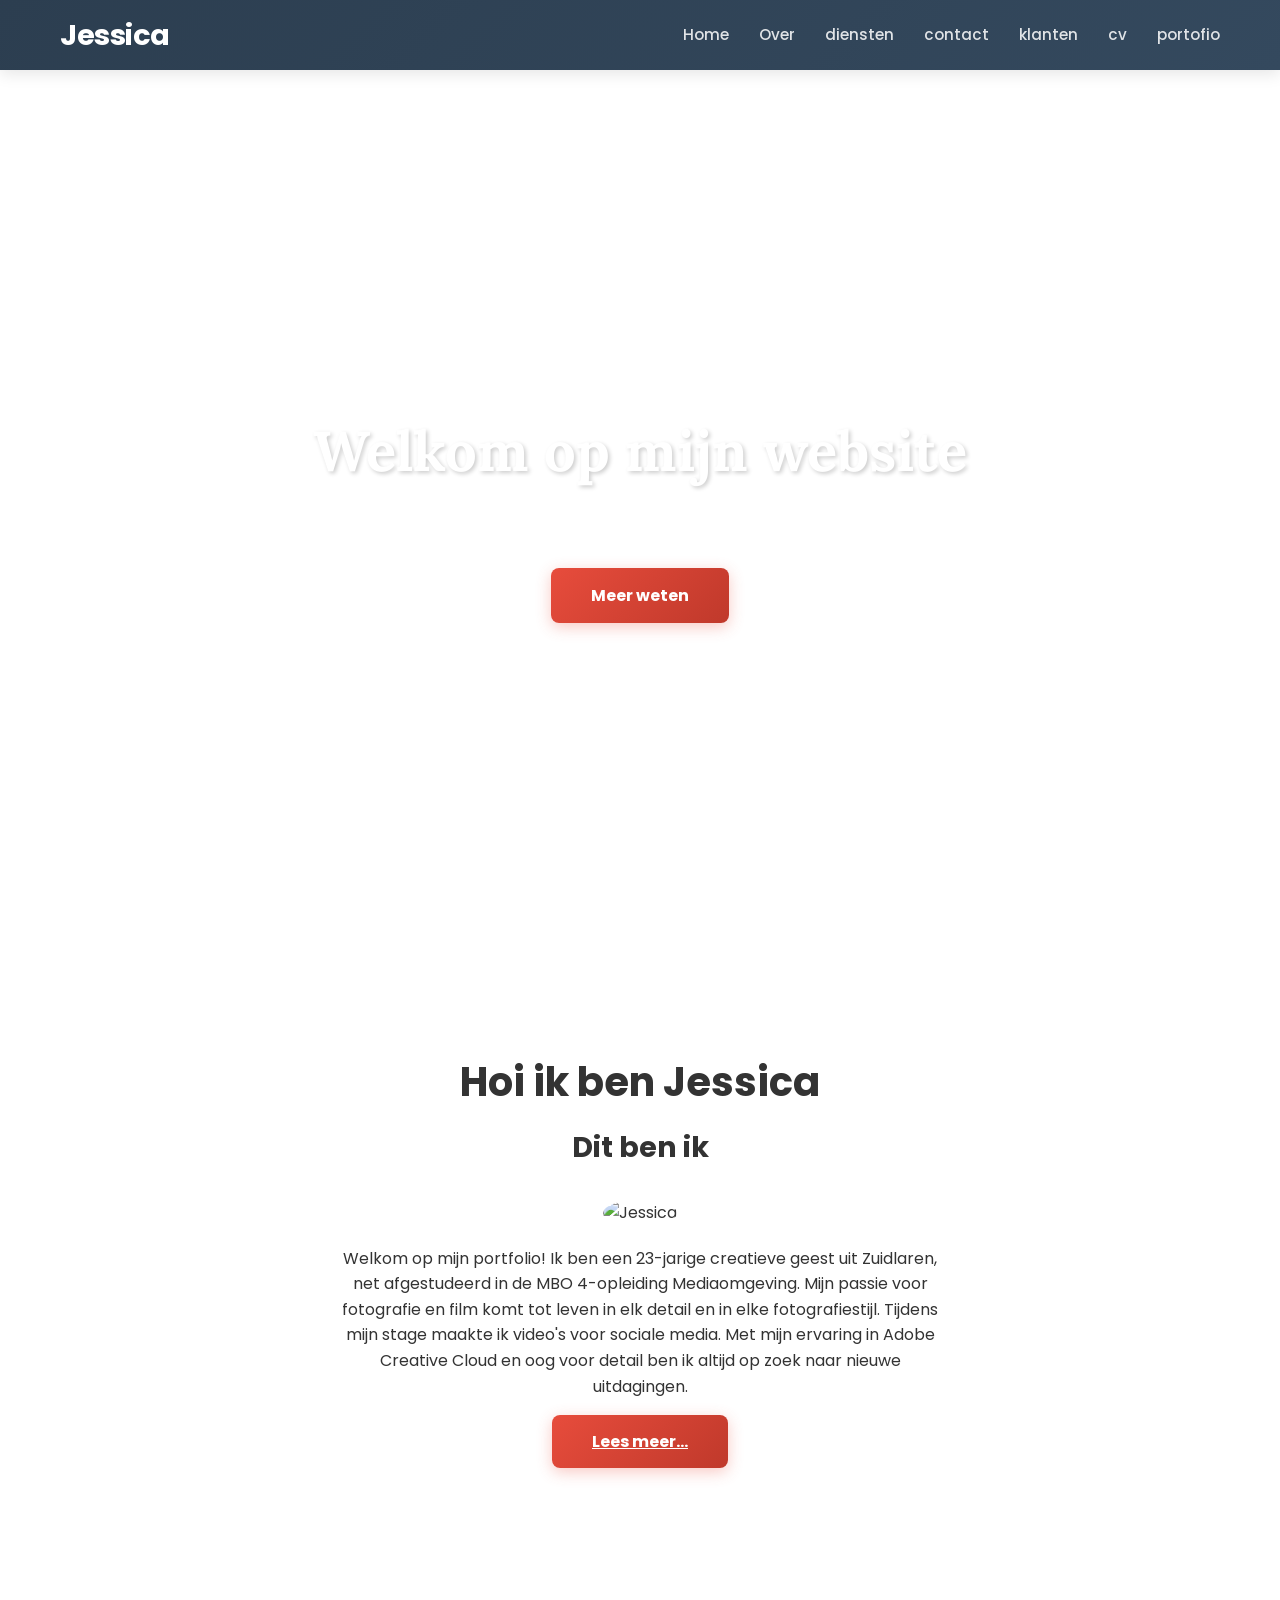
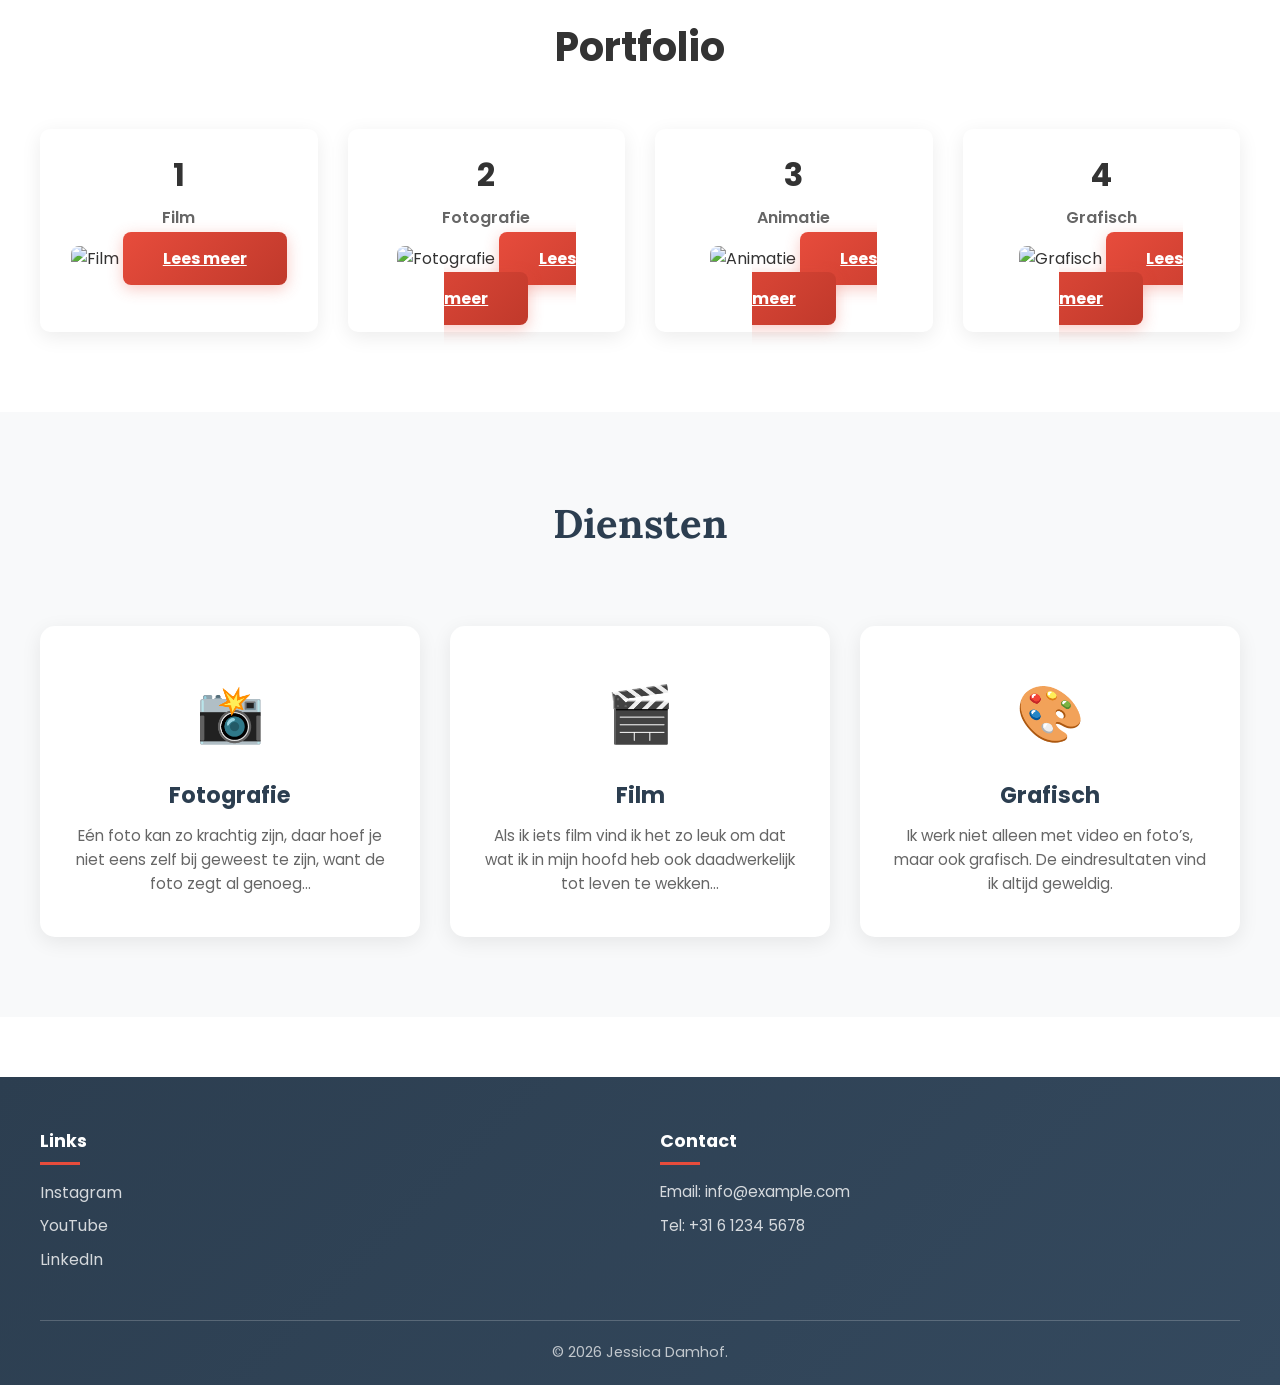
==== index.html @ 66bb23fe "Update index.html" ====
<!DOCTYPE html>
<html lang="nl">
<head>
    <meta charset="UTF-8">
    <meta name="viewport" content="width=device-width, initial-scale=1.0">
    <title>Jessica Damhof</title>
    <link rel="stylesheet" href="style.css">
    <link rel="stylesheet" href="header.css">
    <link rel="stylesheet" href="footer.css">
    <link href="https://fonts.googleapis.com/css2?family=Poppins:wght@300;400;600;700&family=Lora:wght@400;600&display=swap" rel="stylesheet">
</head>
<body>
    <!-- Header importeren -->
    <div id="header-container"></div>

    <!-- Main Content -->
    <main>
        <!-- Hero Section -->
        <section id="home" class="hero">
            <iframe 
                src="https://www.youtube.com/embed/yUm4Ytd7puA?autoplay=1&mute=1&controls=0&disablekb=1&modestbranding=1&loop=1&playlist=yUm4Ytd7puA"
                title="YouTube video player" 
                frameborder="0"
                allow="autoplay; encrypted-media"
                style="pointer-events: none;"
                allowfullscreen>
            </iframe>

            <div class="hero-content">
                <h2 class="hero-title">Welkom op mijn website</h2>
                <p class="hero-subtitle">Ontdek wat wij voor je kunnen doen</p>
                <button class="cta-button">Meer weten</button>
            </div>
        </section>

        <!-- About Section -->
        <section class="about bg-light">
            <div class="container">
        
                <h1>Hoi ik ben Jessica</h1>
                <h2>Dit ben ik</h2>
        
                <img src="https://static.wixstatic.com/media/80ca39_580c29cca2f34b17ade1d3fb6fcf2eda~mv2.jpg"
                     alt="Jessica"
                     class="profile-img">
        
                <p>
                    Welkom op mijn portfolio! Ik ben een 23-jarige creatieve geest uit Zuidlaren, 
                    net afgestudeerd in de MBO 4-opleiding Mediaomgeving. Mijn passie voor 
                    fotografie en film komt tot leven in elk detail en in elke fotografiestijl.
                    
                    Tijdens mijn stage maakte ik video's voor sociale media. Met mijn ervaring in 
                    Adobe Creative Cloud en oog voor detail ben ik altijd op zoek naar nieuwe 
                    uitdagingen.
                </p>
        
                <a href="#" class="cta-button">Lees meer...</a>
        
            </div>
        </section>

        <section class="portfolio">
            <div class="container">
                <h2>Portfolio</h2>
        
                <div class="portfolio-grid">
        
                    <div class="portfolio-item">
                        <h3>1</h3>
                        <p>Film</p>
                        <img src="https://static.wixstatic.com/media/80ca39_aed8492299bb4db7b753a2735c157e38~mv2.jpg" alt="Film">
                        <a href="#" class="cta-button">Lees meer</a>
                    </div>
        
                    <div class="portfolio-item">
                        <h3>2</h3>
                        <p>Fotografie</p>
                        <img src="https://static.wixstatic.com/media/80ca39_c540a073361844c8b359e02df8b54a3a~mv2.jpg" alt="Fotografie">
                        <a href="#" class="cta-button">Lees meer</a>
                    </div>
        
                    <div class="portfolio-item">
                        <h3>3</h3>
                        <p>Animatie</p>
                        <img src="https://static.wixstatic.com/media/80ca39_f398067c0fee4b129924ecb628428969~mv2.jpg" alt="Animatie">
                        <a href="#" class="cta-button">Lees meer</a>
                    </div>
        
                    <div class="portfolio-item">
                        <h3>4</h3>
                        <p>Grafisch</p>
                        <img src="https://static.wixstatic.com/media/80ca39_257dd1aa4c1a4b84a60a80599c07c4f7~mv2.jpg" alt="Grafisch">
                        <a href="#" class="cta-button">Lees meer</a>
                    </div>
        
                </div>
            </div>
        </section>


       <section id="services" class="section bg-light">
            <div class="container">
                <h2 class="section-title">Diensten</h2>
        
                <div class="services-grid">
        
                    <div class="service-card">
                        <div class="icon">📸</div>
                        <h3>Fotografie</h3>
                        <p>
                            Eén foto kan zo krachtig zijn, daar hoef je niet eens zelf bij geweest te zijn,
                            want de foto zegt al genoeg...
                        </p>
                    </div>
        
                    <div class="service-card">
                        <div class="icon">🎬</div>
                        <h3>Film</h3>
                        <p>
                            Als ik iets film vind ik het zo leuk om dat wat ik in mijn hoofd heb
                            ook daadwerkelijk tot leven te wekken...
                        </p>
                    </div>
        
                    <div class="service-card">
                        <div class="icon">🎨</div>
                        <h3>Grafisch</h3>
                        <p>
                            Ik werk niet alleen met video en foto’s, maar ook grafisch.
                            De eindresultaten vind ik altijd geweldig.
                        </p>
                    </div>
        
                </div>
            </div>
        </section>
    </main>

    <!-- Footer importeren -->
    <div id="footer-container"></div>

    <script>
        // Header importeren
        fetch('header.html')
            .then(response => response.text())
            .then(data => {
                document.getElementById('header-container').innerHTML = data;
            });

        // Footer importeren
        fetch('footer.html')
            .then(response => response.text())
            .then(data => {
                document.getElementById('footer-container').innerHTML = data;
            });

        // Smooth scrolling voor nav links
        function setupScrolling() {
            document.querySelectorAll('a[href^="#"]').forEach(anchor => {
                anchor.addEventListener('click', function (e) {
                    e.preventDefault();
                    const target = document.querySelector(this.getAttribute('href'));
                    if (target) {
                        target.scrollIntoView({ behavior: 'smooth' });
                    }
                });
            });
        }

        // Active nav link highlighting
        function setupNavHighlight() {
            window.addEventListener('scroll', () => {
                const sections = document.querySelectorAll('section');
                let current = '';
                sections.forEach(section => {
                    const sectionTop = section.offsetTop;
                    if (pageYOffset >= sectionTop - 60) {
                        current = section.getAttribute('id');
                    }
                });

                document.querySelectorAll('.nav-link').forEach(link => {
                    link.classList.remove('active');
                    if (link.getAttribute('href').slice(1) === current) {
                        link.classList.add('active');
                    }
                });
            });
        }

        // Form submission
        function setupFormSubmission() {
            const form = document.querySelector('.contact-form');
            if (form) {
                form.addEventListener('submit', function(e) {
                    e.preventDefault();
                    alert('Bedankt voor je bericht! Wij nemen snel contact met je op.');
                    this.reset();
                });
            }
        }

        // Setup alles nadat header en footer geladen zijn
        setTimeout(() => {
            setupScrolling();
            setupNavHighlight();
            setupFormSubmission();
        }, 100);
    </script>
</body>
</html>
---- style.css ----
/* ============================================
   GLOBAL STYLES
   ============================================ */

:root {
    --primary-color: #2c3e50;
    --accent-color: #e74c3c;
    --secondary-color: #3498db;
    --text-color: #333;
    --text-light: #666;
    --light-bg: #f8f9fa;
    --white: #ffffff;
    --border-color: #e0e0e0;
    --shadow: 0 5px 20px rgba(0, 0, 0, 0.08);
    --shadow-hover: 0 10px 30px rgba(0, 0, 0, 0.15);
    --transition: all 0.3s ease;
    --spacing: 1.5rem;
}

* {
    margin: 0;
    padding: 0;
    box-sizing: border-box;
}


html {
    scroll-behavior: smooth;
}

body {
    font-family: 'Poppins', sans-serif;
    color: var(--text-color);
    background-color: var(--white);
    line-height: 1.6;
    overflow-x: hidden;
}

/* ============================================
   MAIN CONTENT
   ============================================ */

main {
    min-height: 100vh;
}


/* ifame */

.hero iframe {
    position: absolute;
    top: 50%;
    left: 50%;
    width: 142.2vh;
    height: 80vh;
    transform: translate(-50%, -50%);
    z-index: 0;
}



/* ============================================
   HERO SECTION
   ============================================ */

.hero {
    position: relative;
    height: 100vh;
    overflow: hidden;
    display: flex;
    align-items: center;
    justify-content: center;
    text-align: center;
    color: white;
}


.hero::after {
    content: '';
    position: absolute;
    bottom: -30%;
    left: -5%;
    width: 400px;
    height: 400px;
    background: rgba(255, 255, 255, 0.08);
    border-radius: 50%;
    animation: float 8s ease-in-out infinite;
}

@keyframes float {
    0%, 100% {
        transform: translateY(0px);
    }
    50% {
        transform: translateY(-20px);
    }
}

.hero-content {
    position: relative;
    z-index: 2;
}


@keyframes slideUp {
    from {
        opacity: 0;
        transform: translateY(30px);
    }
    to {
        opacity: 1;
        transform: translateY(0);
    }
}

.hero-title {
    font-size: 3.5em;
    font-weight: 700;
    margin-bottom: 20px;
    font-family: 'Lora', serif;
    line-height: 1.2;
    text-shadow: 2px 2px 4px rgba(0, 0, 0, 0.2);
}

.hero-subtitle {
    font-size: 1.3em;
    margin-bottom: 30px;
    opacity: 0.95;
    font-weight: 300;
}

/* ============================================
   SECTIONS
   ============================================ */

.section {
    padding: 80px 20px;
    animation: fadeInSection 0.8s ease;
}

@keyframes fadeInSection {
    from {
        opacity: 0;
    }
    to {
        opacity: 1;
    }
}

.section.bg-light {
    background-color: var(--light-bg);
}

.container {
    max-width: 1200px;
    margin: 0 auto;
}

.section-title {
    font-size: 2.5em;
    font-weight: 700;
    margin-bottom: 40px;
    text-align: center;
    color: var(--primary-color);
    font-family: 'Lora', serif;
    position: relative;
    padding-bottom: 20px;
}

.section-text {
    font-size: 1.1em;
    color: var(--text-light);
    line-height: 1.8;
    max-width: 600px;
    margin: 0 auto;
    text-align: center;
}

/* about */
.about {
    padding: 80px 20px;
    text-align: center;
}

.about h1 {
    font-size: 2.5rem;
    margin-bottom: 10px;
}

.about h2 {
    font-size: 1.8rem;
    margin-bottom: 30px;
}

.profile-img {
    width: 200px;
    height: 200px;
    object-fit: cover;
    border-radius: 50%;
    margin-bottom: 20px;
}

.about p {
    max-width: 600px;
    margin: 0 auto 30px;
    line-height: 1.6;
}


/*portofoloi*/
.portfolio {
    padding: 80px 20px;
    text-align: center;
}

.portfolio h2 {
    font-size: 2.5rem;
    margin-bottom: 50px;
}

.portfolio-grid {
    display: grid;
    grid-template-columns: repeat(auto-fit, minmax(250px, 1fr));
    gap: 30px;
}

.portfolio-item {
    background: white;
    padding: 20px;
    border-radius: 10px;
    box-shadow: var(--shadow);
    transition: var(--transition);
}

.portfolio-item:hover {
    transform: translateY(-10px);
    box-shadow: var(--shadow-hover);
}

.portfolio-item img {
    width: 100%;
    height: 200px;
    object-fit: cover;
    border-radius: 8px;
    margin: 15px 0;
}

.portfolio-item h3 {
    font-size: 2rem;
    margin-bottom: 5px;
}

.portfolio-item p {
    font-weight: 600;
    color: var(--text-light);
}



/* ============================================
   SERVICES GRID
   ============================================ */

.services-grid {
    display: grid;
    grid-template-columns: repeat(auto-fit, minmax(300px, 1fr));
    gap: 30px;
    margin-top: 50px;
}

.service-card {
    background: white;
    padding: 40px 30px;
    border-radius: 10px;
    box-shadow: var(--shadow);
    transition: var(--transition);
    text-align: center;
    border-top: 4px solid transparent;
    cursor: pointer;
    position: relative;
    overflow: hidden;
}

.service-card:hover {
    box-shadow: var(--shadow-hover);
    transform: translateY(-10px);
    border-top-color: var(--accent-color);
}

.service-card:hover::before {
    left: 100%;
}

.service-card h3 {
    font-size: 1.4em;
    font-weight: 700;
    color: var(--primary-color);
    margin-bottom: 15px;
}

.service-card p {
    color: var(--text-light);
    line-height: 1.6;
    font-size: 0.95em;
}

/* ============================================
   CONTACT FORM
   ============================================ */

.contact-form {
    display: flex;
    flex-direction: column;
    gap: 20px;
    max-width: 500px;
    margin: 40px auto 0;
}

.contact-form input,
.contact-form textarea {
    padding: 15px 20px;
    border: 2px solid var(--border-color);
    border-radius: 8px;
    font-family: 'Poppins', sans-serif;
    font-size: 1em;
    transition: var(--transition);
    background-color: var(--white);
}

.contact-form input:focus,
.contact-form textarea:focus {
    outline: none;
    border-color: var(--secondary-color);
    box-shadow: 0 0 0 3px rgba(52, 152, 219, 0.1);
    transform: scale(1.02);
}

.contact-form textarea {
    resize: vertical;
    min-height: 150px;
}

/* ============================================
   CTA BUTTON
   ============================================ */

.cta-button {
    padding: 15px 40px;
    background: linear-gradient(135deg, var(--accent-color), #c0392b);
    color: white;
    border: none;
    border-radius: 8px;
    font-size: 1em;
    font-weight: 700;
    font-family: 'Poppins', sans-serif;
    cursor: pointer;
    transition: var(--transition);
    box-shadow: 0 4px 15px rgba(231, 76, 60, 0.3);
    position: relative;
    overflow: hidden;
}


.cta-button:hover {
    transform: translateY(-3px);
    box-shadow: 0 8px 25px rgba(231, 76, 60, 0.4);
}

.cta-button:hover::before {
    left: 100%;
}

.cta-button:active {
    transform: translateY(-1px);
}

/* ============================================
   RESPONSIVE DESIGN
   ============================================ */

@media (max-width: 768px) {
    .hero-title {
        font-size: 2.5em;
    }

    .hero-subtitle {
        font-size: 1.1em;
    }

    .section {
        padding: 60px 20px;
    }

    .section-title {
        font-size: 2em;
    }

    .services-grid {
        grid-template-columns: 1fr;
        gap: 20px;
    }

    .service-card {
        padding: 30px 20px;
    }
}

@media (max-width: 480px) {
    .hero {
        min-height: 350px;
        padding: 40px 20px;
    }

    .hero-title {
        font-size: 2em;
    }

    .hero-subtitle {
        font-size: 1em;
    }

    .section {
        padding: 40px 15px;
    }

    .section-title {
        font-size: 1.6em;
        margin-bottom: 25px;
    }

    .service-card {
        padding: 20px 15px;
    }

    .service-card h3 {
        font-size: 1.1em;
    }

    .cta-button {
        padding: 12px 30px;
        font-size: 0.95em;
    }

    .contact-form input,
    .contact-form textarea {
        padding: 12px 15px;
    }
}

/* ============================================
   SCROLLBAR STYLING
   ============================================ */

::-webkit-scrollbar {
    width: 10px;
}

::-webkit-scrollbar-track {
    background: var(--light-bg);
}

::-webkit-scrollbar-thumb {
    background: var(--accent-color);
    border-radius: 5px;
}

::-webkit-scrollbar-thumb:hover {
    background: var(--primary-color);
}





/* icons */
.service-card {
    background: white;
    padding: 40px 30px;
    border-radius: 15px;
    text-align: center;
    box-shadow: var(--shadow);
    transition: all 0.4s ease;
    position: relative;
    overflow: hidden;
}

/* gradient border effect */
.service-card::before {
    content: "";
    position: absolute;
    inset: 0;
    border-radius: 15px;
    padding: 2px;
    background: linear-gradient(135deg, #e74c3c, #3498db);
    -webkit-mask: 
        linear-gradient(#fff 0 0) content-box, 
        linear-gradient(#fff 0 0);
    -webkit-mask-composite: xor;
            mask-composite: exclude;
    opacity: 0;
    transition: 0.4s;
}

/* hover effect */
.service-card:hover {
    transform: translateY(-12px) scale(1.02);
    box-shadow: var(--shadow-hover);
}

.service-card:hover::before {
    opacity: 1;
}

/* icon */
.icon {
    font-size: 55px;
    margin-bottom: 20px;
    transition: 0.4s;
}

/* icon animatie */
.service-card:hover .icon {
    transform: scale(1.2) rotate(5deg);
}

/* titel */
.service-card h3 {
    margin-bottom: 10px;
    font-size: 1.4rem;
}

/* tekst */
.service-card p {
    color: var(--text-light);
    font-size: 0.95rem;
}

/* extra glow effect */
.service-card:hover {
    background: linear-gradient(white, white) padding-box,
                linear-gradient(135deg, #e74c3c, #3498db) border-box;
}
---- header.css ----
/* ============================================
   HEADER STYLES
   ============================================ */

:root {
    --primary-color: #2c3e50;
    --accent-color: #e74c3c;
    --text-color: #333;
    --light-bg: #f8f9fa;
    --border-color: #e0e0e0;
    --transition: all 0.3s ease;
}

.header {
    background: linear-gradient(135deg, #2c3e50 0%, #34495e 100%);
    box-shadow: 0 4px 15px rgba(0, 0, 0, 0.1);
    position: sticky;
    top: 0;
    z-index: 1000;
    animation: slideDown 0.5s ease;
}

@keyframes slideDown {
    from {
        transform: translateY(-100%);
        opacity: 0;
    }
    to {
        transform: translateY(0);
        opacity: 1;
    }
}

.header-container {
    max-width: 1200px;
    margin: 0 auto;
    padding: 0 20px;
    display: flex;
    justify-content: space-between;
    align-items: center;
    height: 70px;
}

.logo h1 {
    margin: 0;
    color: white;
    font-size: 1.8em;
    font-weight: 700;
    letter-spacing: -0.5px;
    font-family: 'Poppins', sans-serif;
    cursor: pointer;
    transition: var(--transition);
}

.logo h1:hover {
    color: #e74c3c;
    transform: scale(1.05);
}

/* Navigation */
.nav ul {
    list-style: none;
    display: flex;
    gap: 30px;
    margin: 0;
    padding: 0;
}

.nav-link {
    color: rgba(255, 255, 255, 0.85);
    text-decoration: none;
    font-size: 0.95em;
    font-family: 'Poppins', sans-serif;
    font-weight: 500;
    position: relative;
    transition: var(--transition);
    padding: 5px 0;
}

.nav-link:hover,
.nav-link.active {
    color: #e74c3c;
}

.nav-link::after {
    content: '';
    position: absolute;
    bottom: -5px;
    left: 0;
    width: 0;
    height: 3px;
    background-color: #e74c3c;
    transition: width 0.3s ease;
}

.nav-link:hover::after,
.nav-link.active::after {
    width: 100%;
}

/* Mobile Responsiveness */
@media (max-width: 768px) {
    .header-container {
        flex-direction: column;
        height: auto;
        padding: 15px 20px;
    }

    .logo h1 {
        font-size: 1.4em;
        margin-bottom: 15px;
    }

    .nav ul {
        flex-wrap: wrap;
        gap: 15px;
        justify-content: center;
    }

    .nav-link {
        font-size: 0.9em;
    }
}

@media (max-width: 480px) {
    .header-container {
        padding: 12px 15px;
    }

    .logo h1 {
        font-size: 1.2em;
        margin-bottom: 10px;
    }

    .nav ul {
        gap: 10px;
    }

    .nav-link {
        font-size: 0.85em;
    }
}
---- footer.css ----
/* ============================================
   FOOTER STYLES
   ============================================ */

.footer {
    background: linear-gradient(135deg, #2c3e50 0%, #34495e 100%);
    color: rgba(255, 255, 255, 0.9);
    margin-top: 60px;
    padding: 50px 20px 20px;
}

.footer-container {
    max-width: 1200px;
    margin: 0 auto;
}

.footer-content {
    display: grid;
    grid-template-columns: repeat(auto-fit, minmax(250px, 1fr));
    gap: 40px;
    margin-bottom: 40px;
    animation: fadeIn 0.8s ease 0.3s both;
}

@keyframes fadeIn {
    from {
        opacity: 0;
        transform: translateY(20px);
    }
    to {
        opacity: 1;
        transform: translateY(0);
    }
}

.footer-section {
    animation: fadeIn 0.8s ease both;
}

.footer-section:nth-child(2) {
    animation-delay: 0.4s;
}

.footer-section:nth-child(3) {
    animation-delay: 0.5s;
}

.footer-section h4 {
    margin: 0 0 15px 0;
    font-size: 1.1em;
    font-weight: 700;
    font-family: 'Poppins', sans-serif;
    color: white;
    position: relative;
    padding-bottom: 10px;
}

.footer-section h4::after {
    content: '';
    position: absolute;
    bottom: 0;
    left: 0;
    width: 40px;
    height: 3px;
    background-color: #e74c3c;
}

.footer-section p {
    margin: 10px 0;
    line-height: 1.6;
    font-size: 0.95em;
    color: rgba(255, 255, 255, 0.8);
    transition: var(--transition);
}

.footer-section p:hover {
    color: #e74c3c;
}

.footer-section ul {
    list-style: none;
    padding: 0;
    margin: 0;
}

.footer-section ul li {
    margin: 8px 0;
    transition: var(--transition);
}

.footer-section a {
    color: rgba(255, 255, 255, 0.8);
    text-decoration: none;
    transition: var(--transition);
    display: inline-block;
    position: relative;
}

.footer-section a:hover {
    color: #e74c3c;
    padding-left: 5px;
}

.footer-section a::before {
    content: '→ ';
    position: absolute;
    left: -20px;
    opacity: 0;
    transition: var(--transition);
}

.footer-section a:hover::before {
    opacity: 1;
    left: -15px;
}

/* Footer Bottom */
.footer-bottom {
    border-top: 1px solid rgba(255, 255, 255, 0.2);
    padding-top: 20px;
    text-align: center;
    color: rgba(255, 255, 255, 0.7);
    font-size: 0.9em;
    transition: var(--transition);
}

.footer-bottom:hover {
    color: rgba(255, 255, 255, 0.9);
}

/* Mobile Responsiveness */
@media (max-width: 768px) {
    .footer {
        padding: 40px 20px 15px;
        margin-top: 40px;
    }

    .footer-content {
        gap: 30px;
        margin-bottom: 30px;
    }

    .footer-section h4 {
        font-size: 1em;
    }

    .footer-section p,
    .footer-section a {
        font-size: 0.9em;
    }
}

@media (max-width: 480px) {
    .footer {
        padding: 30px 15px 10px;
        margin-top: 30px;
    }

    .footer-content {
        gap: 20px;
        grid-template-columns: 1fr;
        margin-bottom: 20px;
    }

    .footer-section h4 {
        font-size: 0.95em;
    }

    .footer-section p,
    .footer-section a {
        font-size: 0.85em;
    }

    .footer-bottom {
        font-size: 0.85em;
        padding-top: 15px;
    }
}
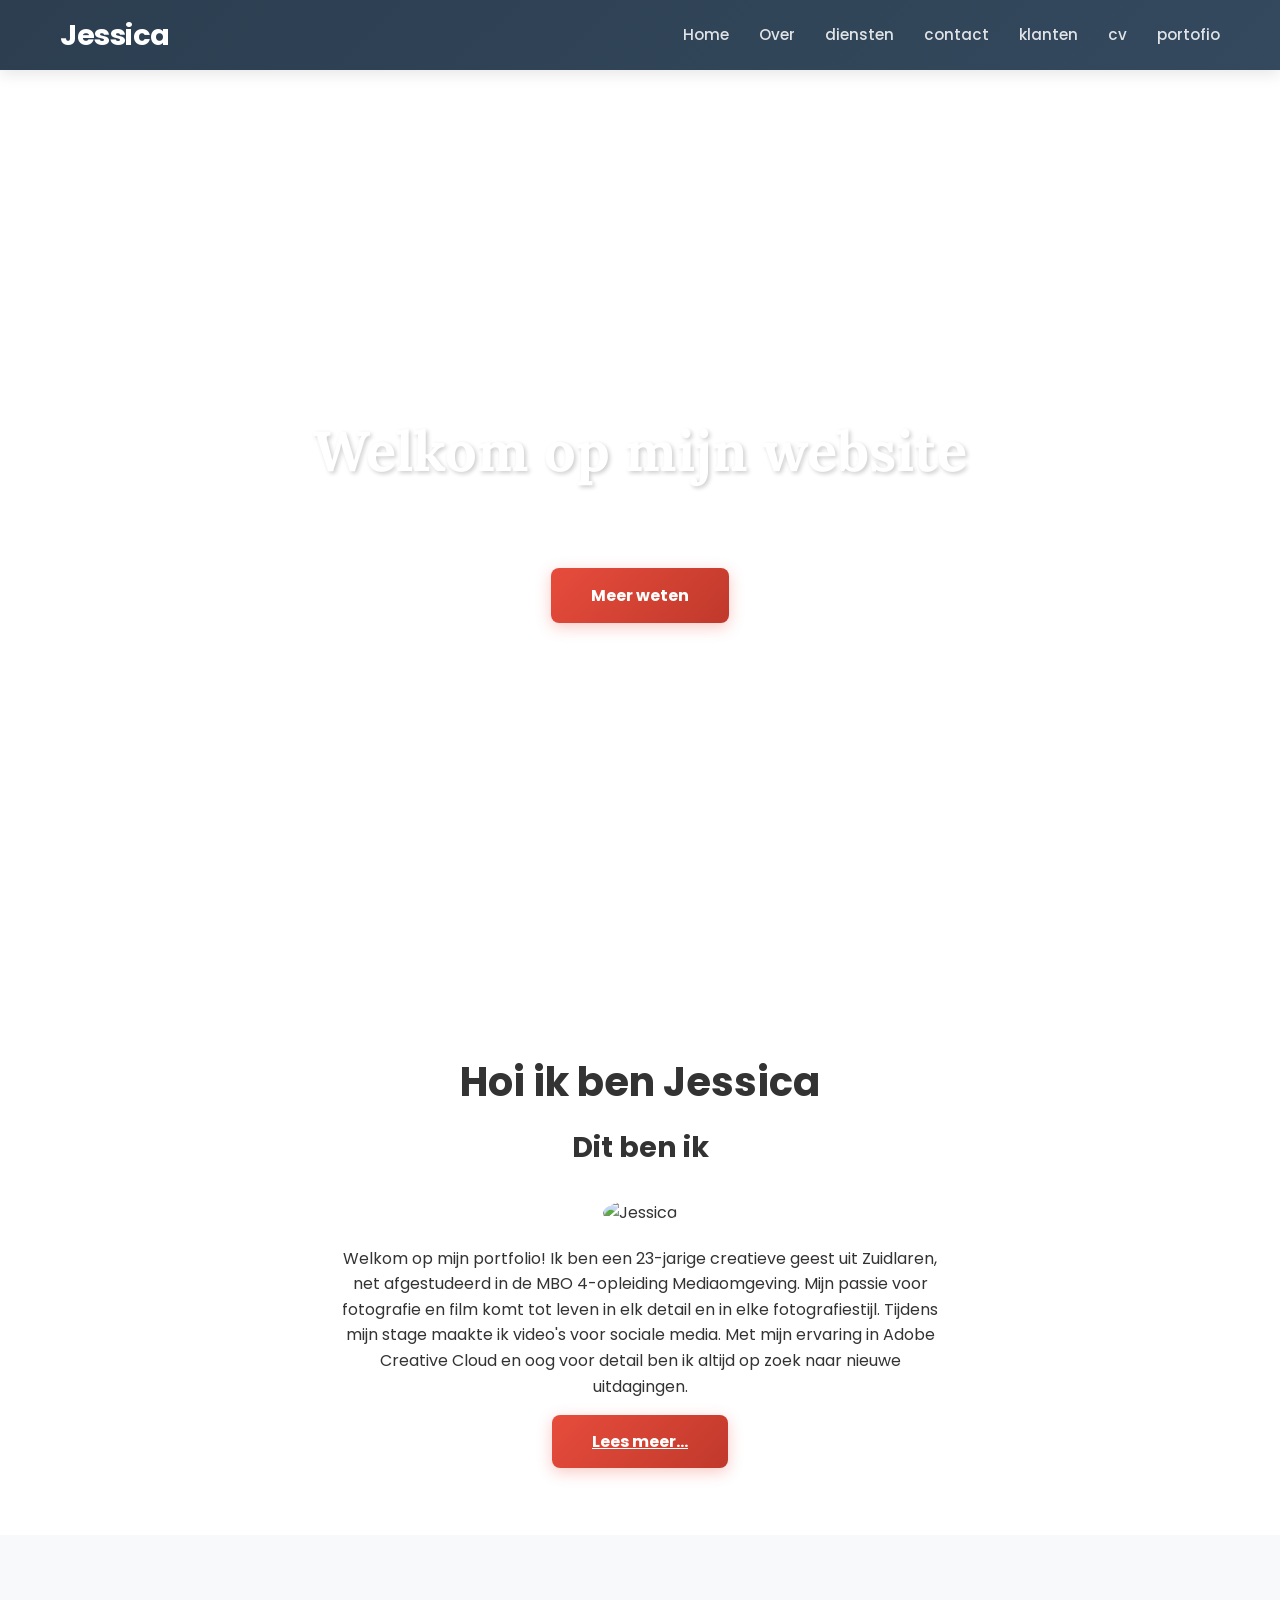
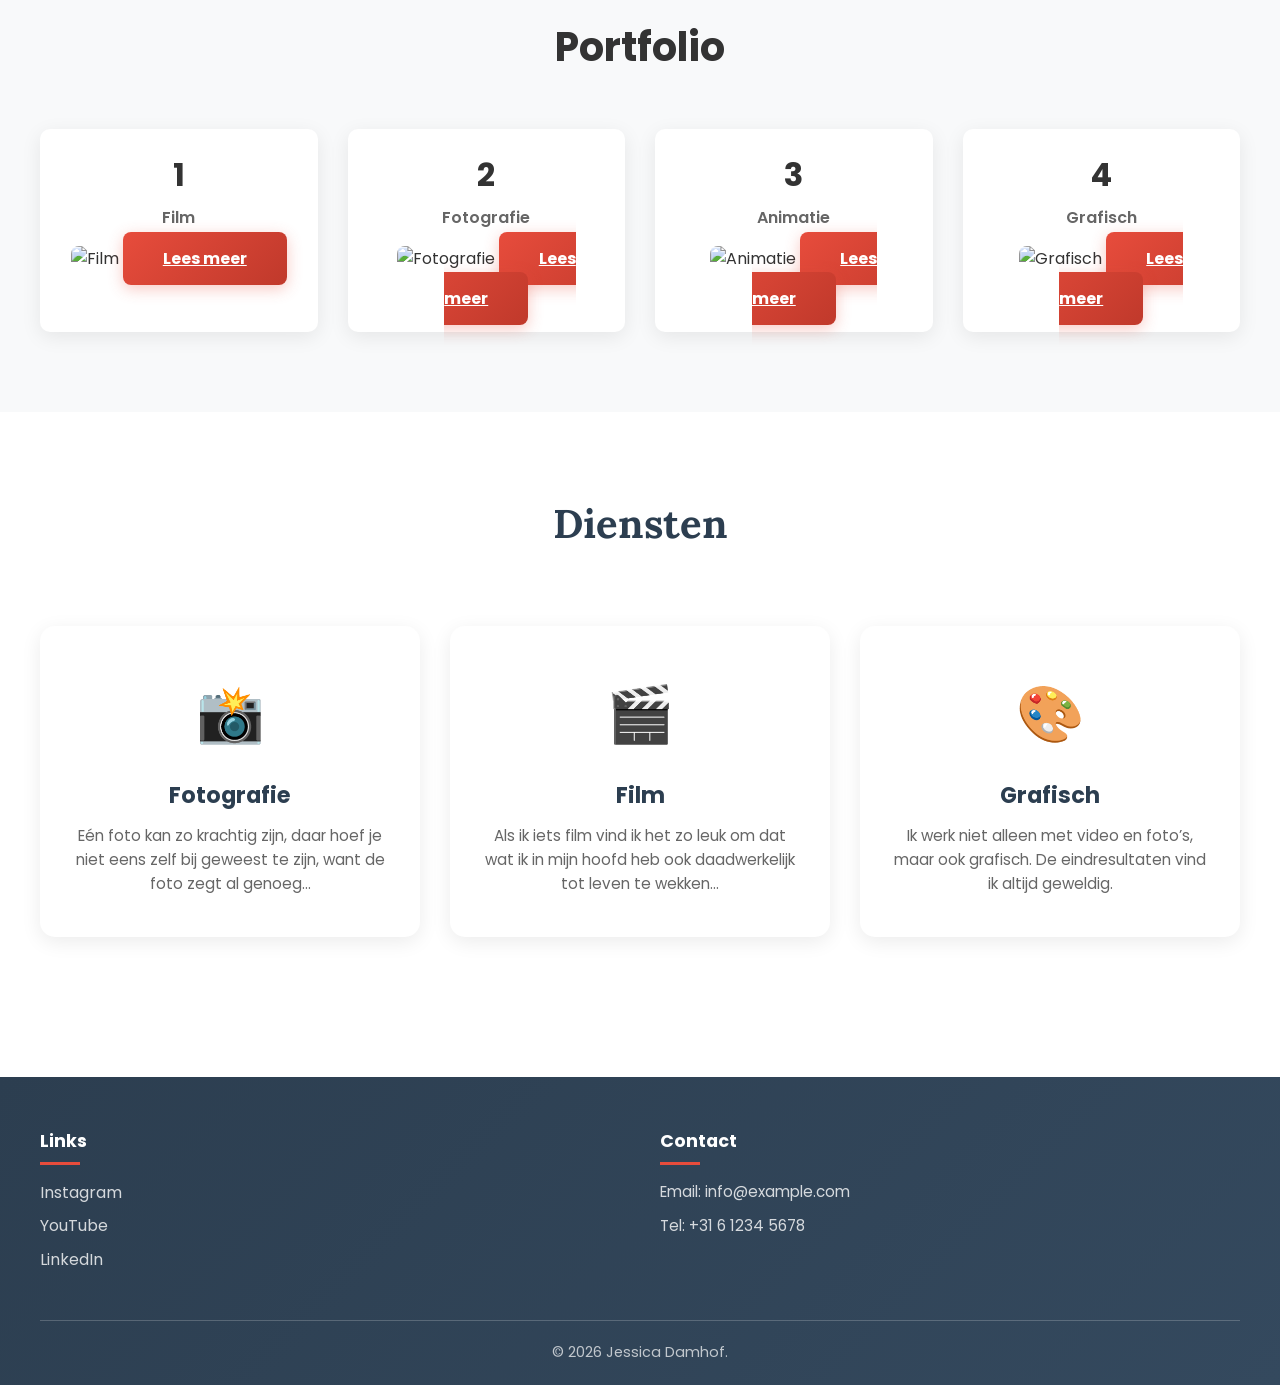
==== commit 5351c259: "Update index.html" ====
--- a/index.html
+++ b/index.html
@@ -26,7 +26,7 @@
                 allowfullscreen>
             </iframe>
 
-            <div class="hero-content">
+            <div class="hero-content section">
                 <h2 class="hero-title">Welkom op mijn website</h2>
                 <p class="hero-subtitle">Ontdek wat wij voor je kunnen doen</p>
                 <button class="cta-button">Meer weten</button>
@@ -59,7 +59,7 @@
             </div>
         </section>
 
-        <section class="portfolio">
+        <section class="portfolio section bg-light">
             <div class="container">
                 <h2>Portfolio</h2>
         
@@ -98,7 +98,7 @@
         </section>
 
 
-       <section id="services" class="section bg-light">
+       <section id="services" class="section">
             <div class="container">
                 <h2 class="section-title">Diensten</h2>
         
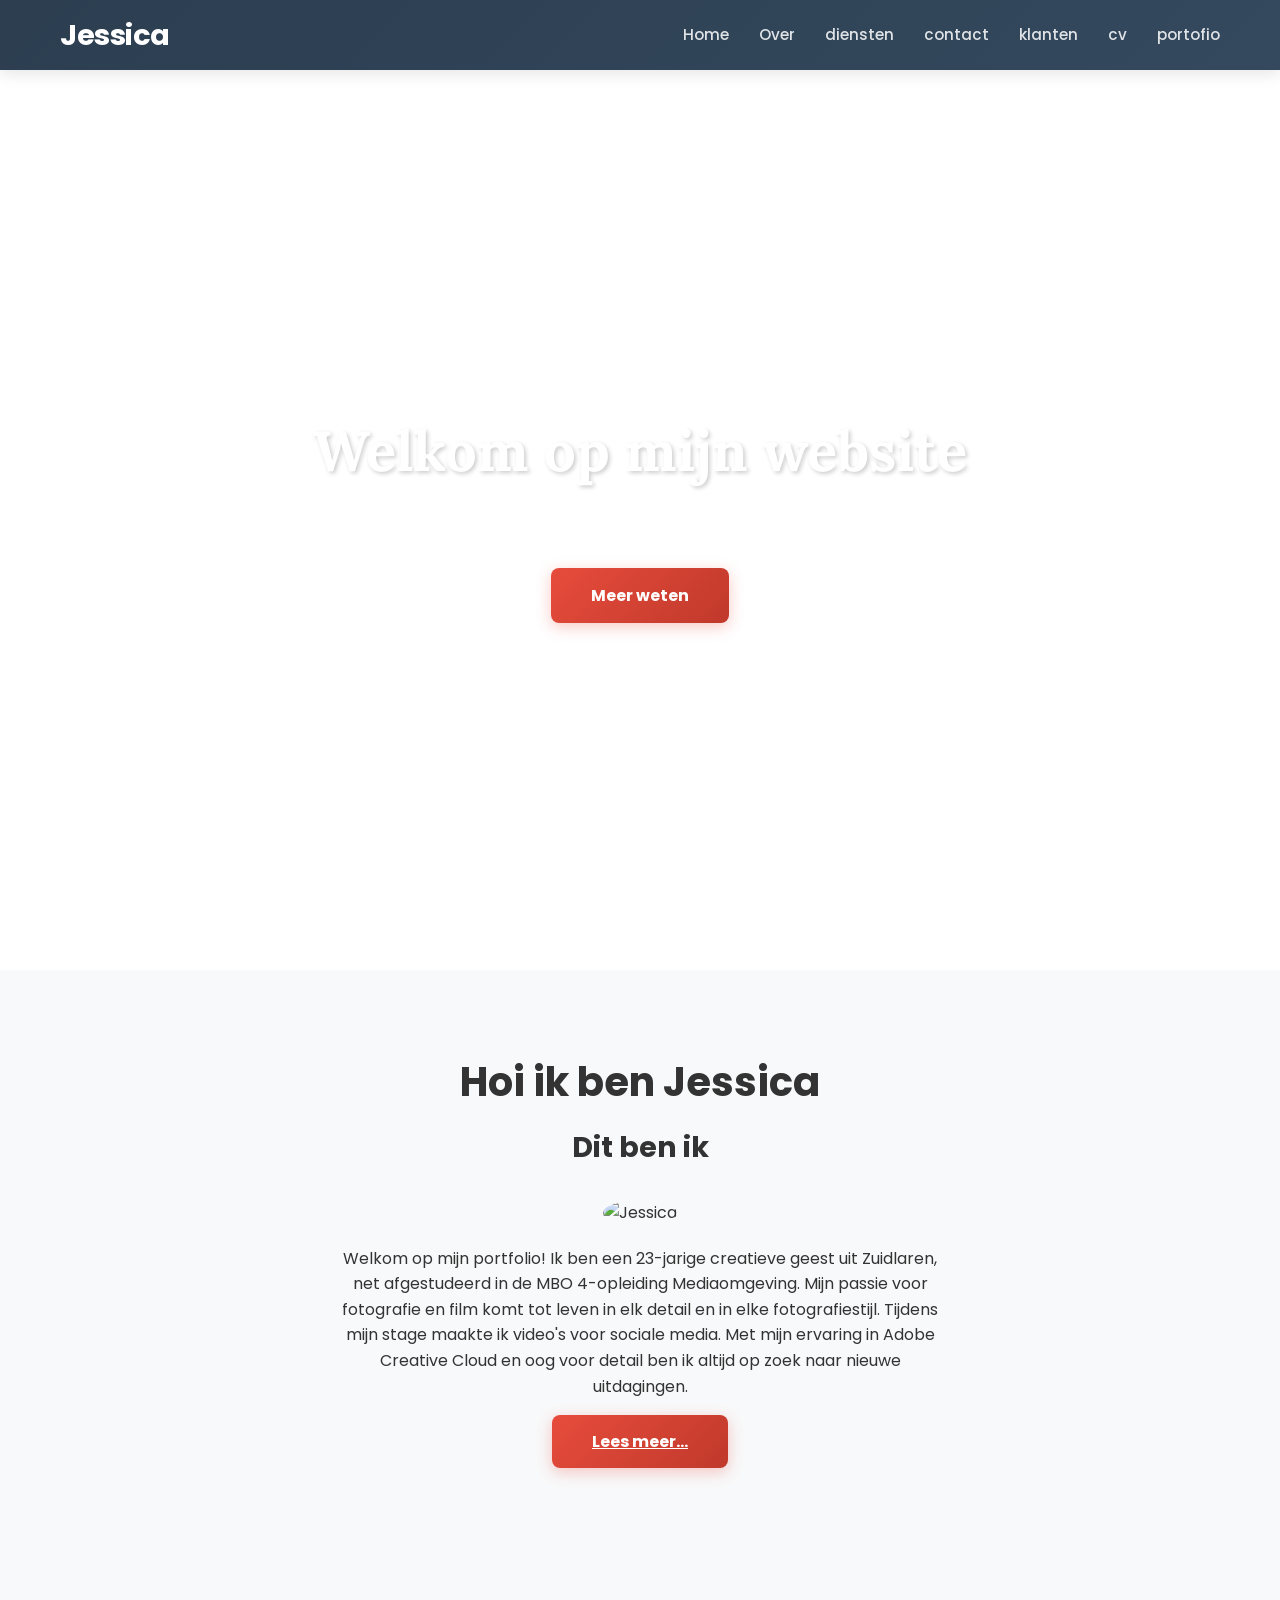
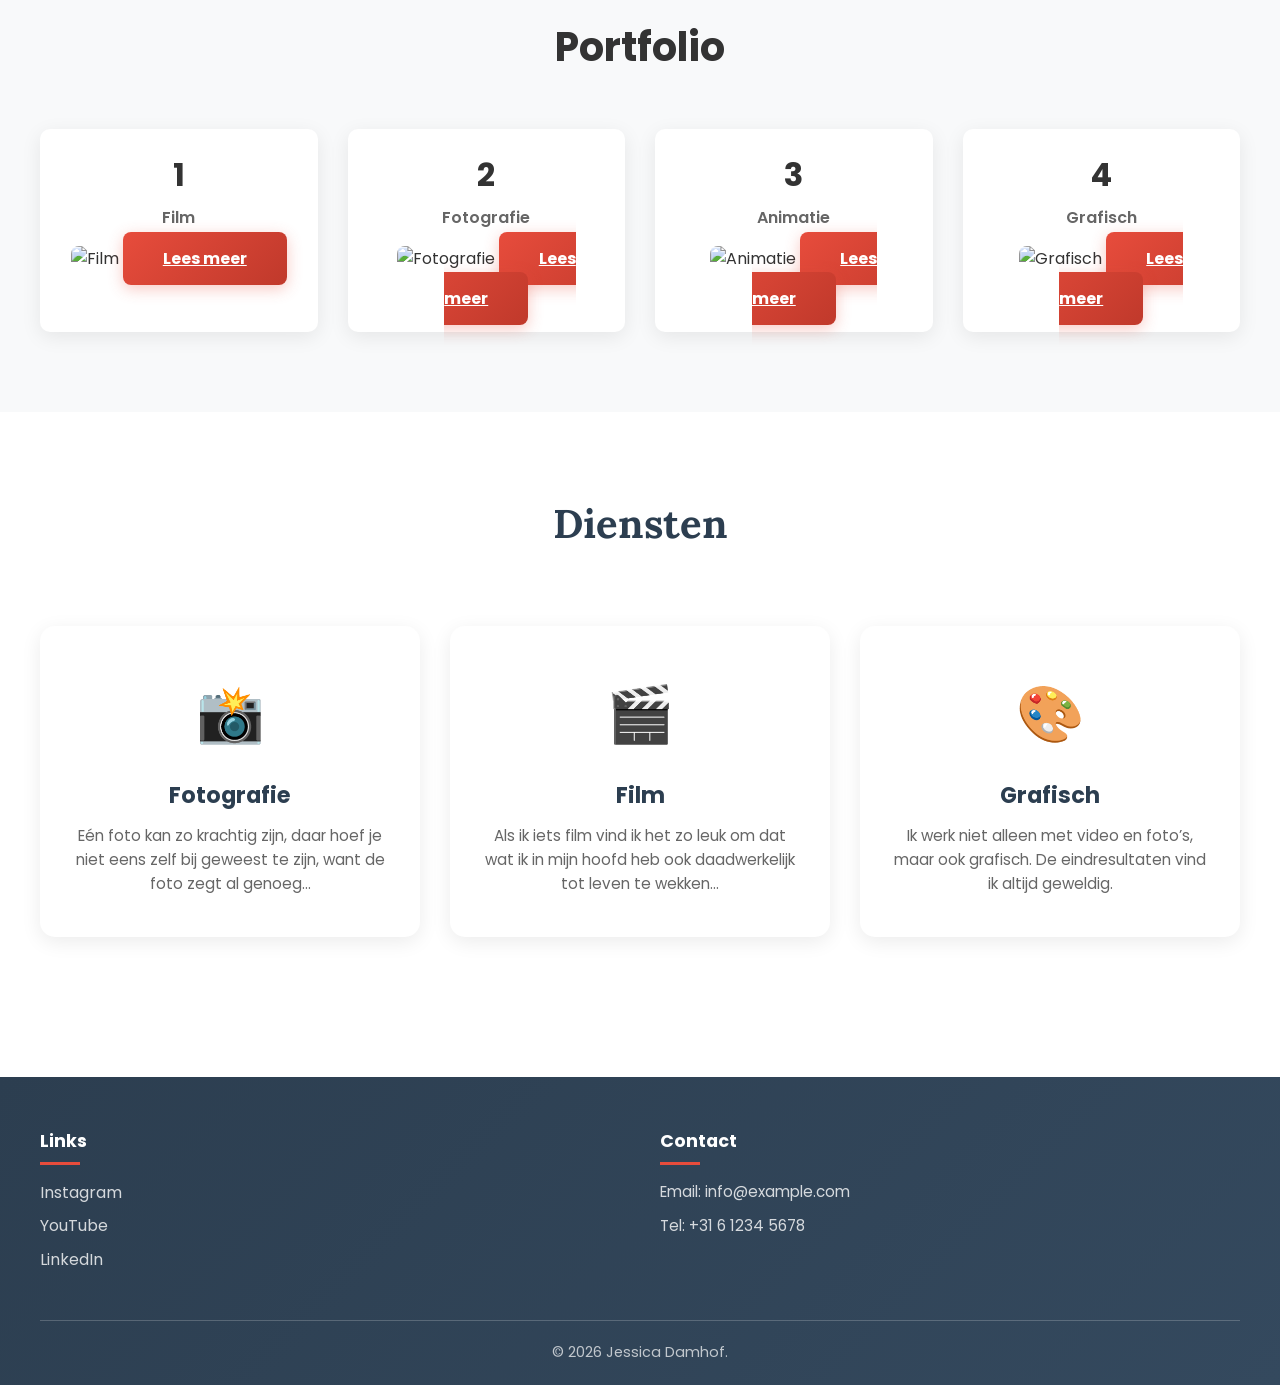
==== commit b54573f1: "Update index.html" ====
--- a/index.html
+++ b/index.html
@@ -34,7 +34,7 @@
         </section>
 
         <!-- About Section -->
-        <section class="about bg-light">
+        <section class="about section bg-light">
             <div class="container">
         
                 <h1>Hoi ik ben Jessica</h1>
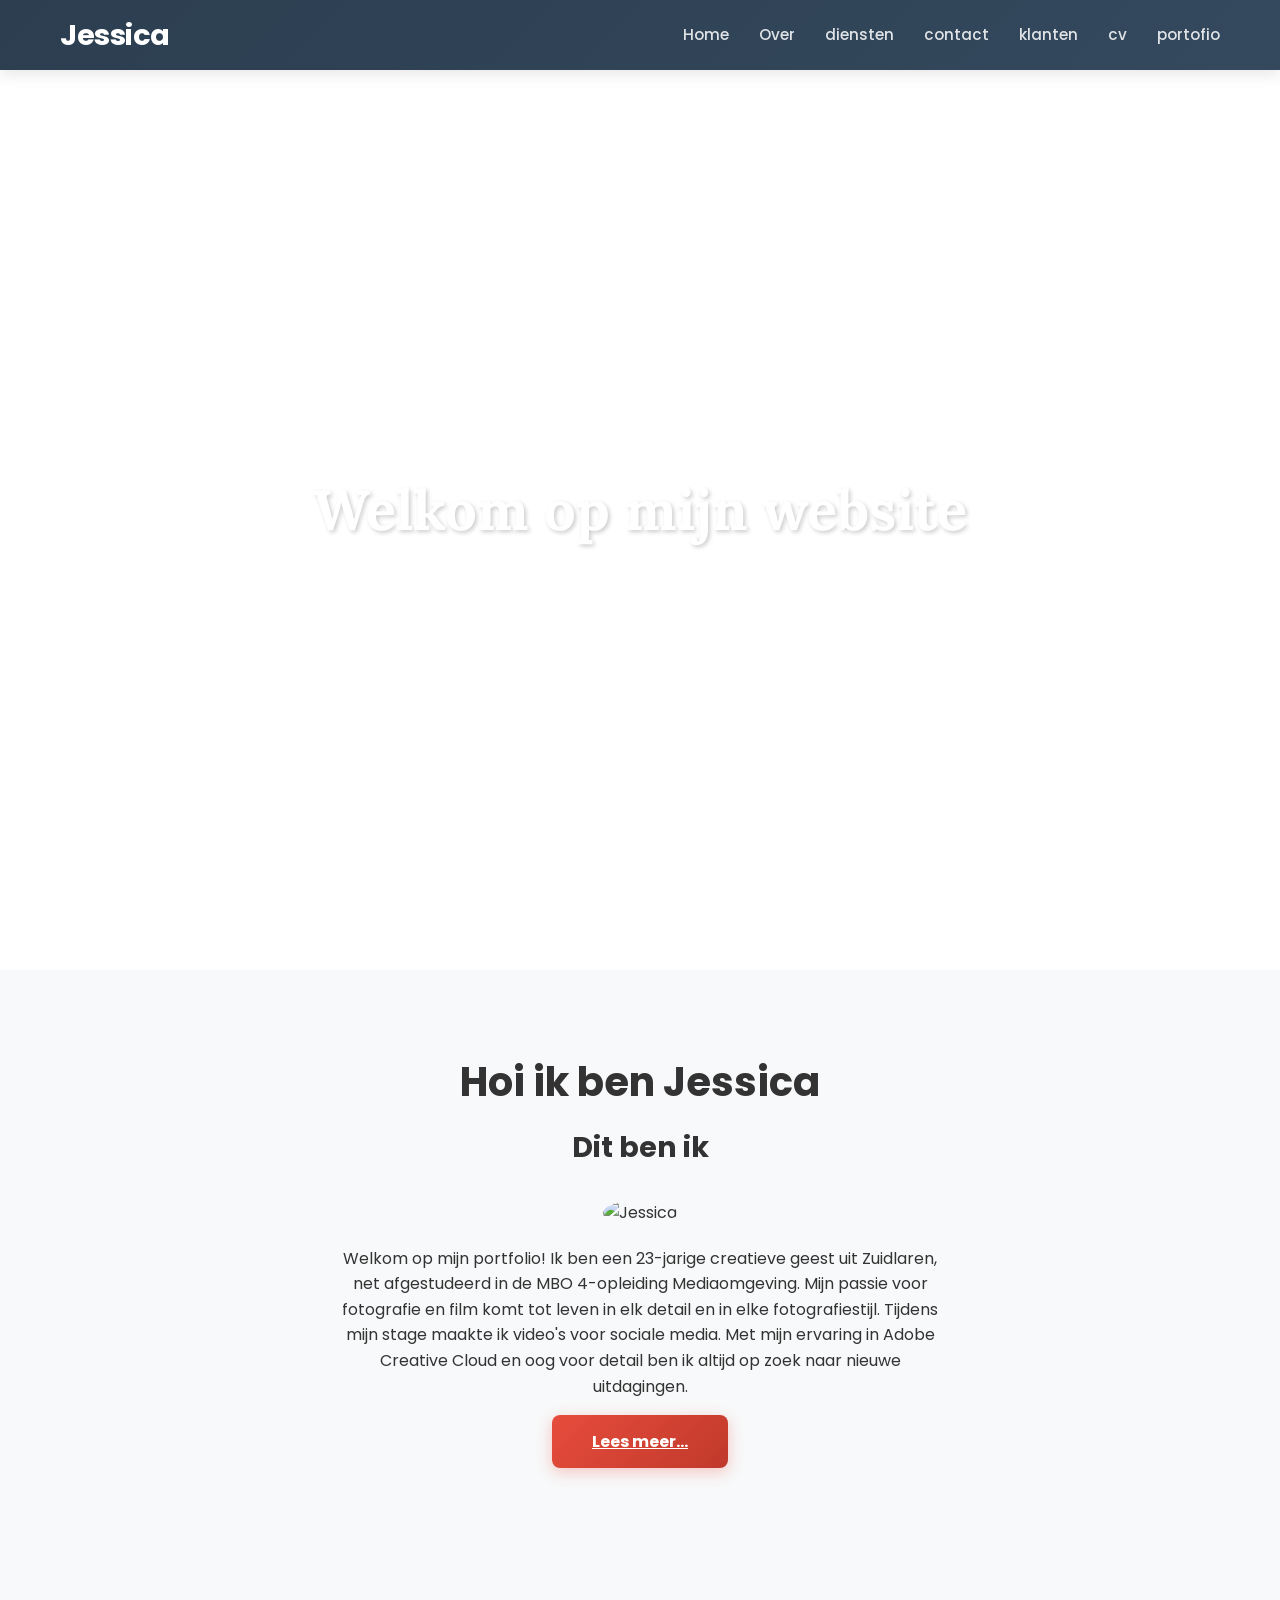
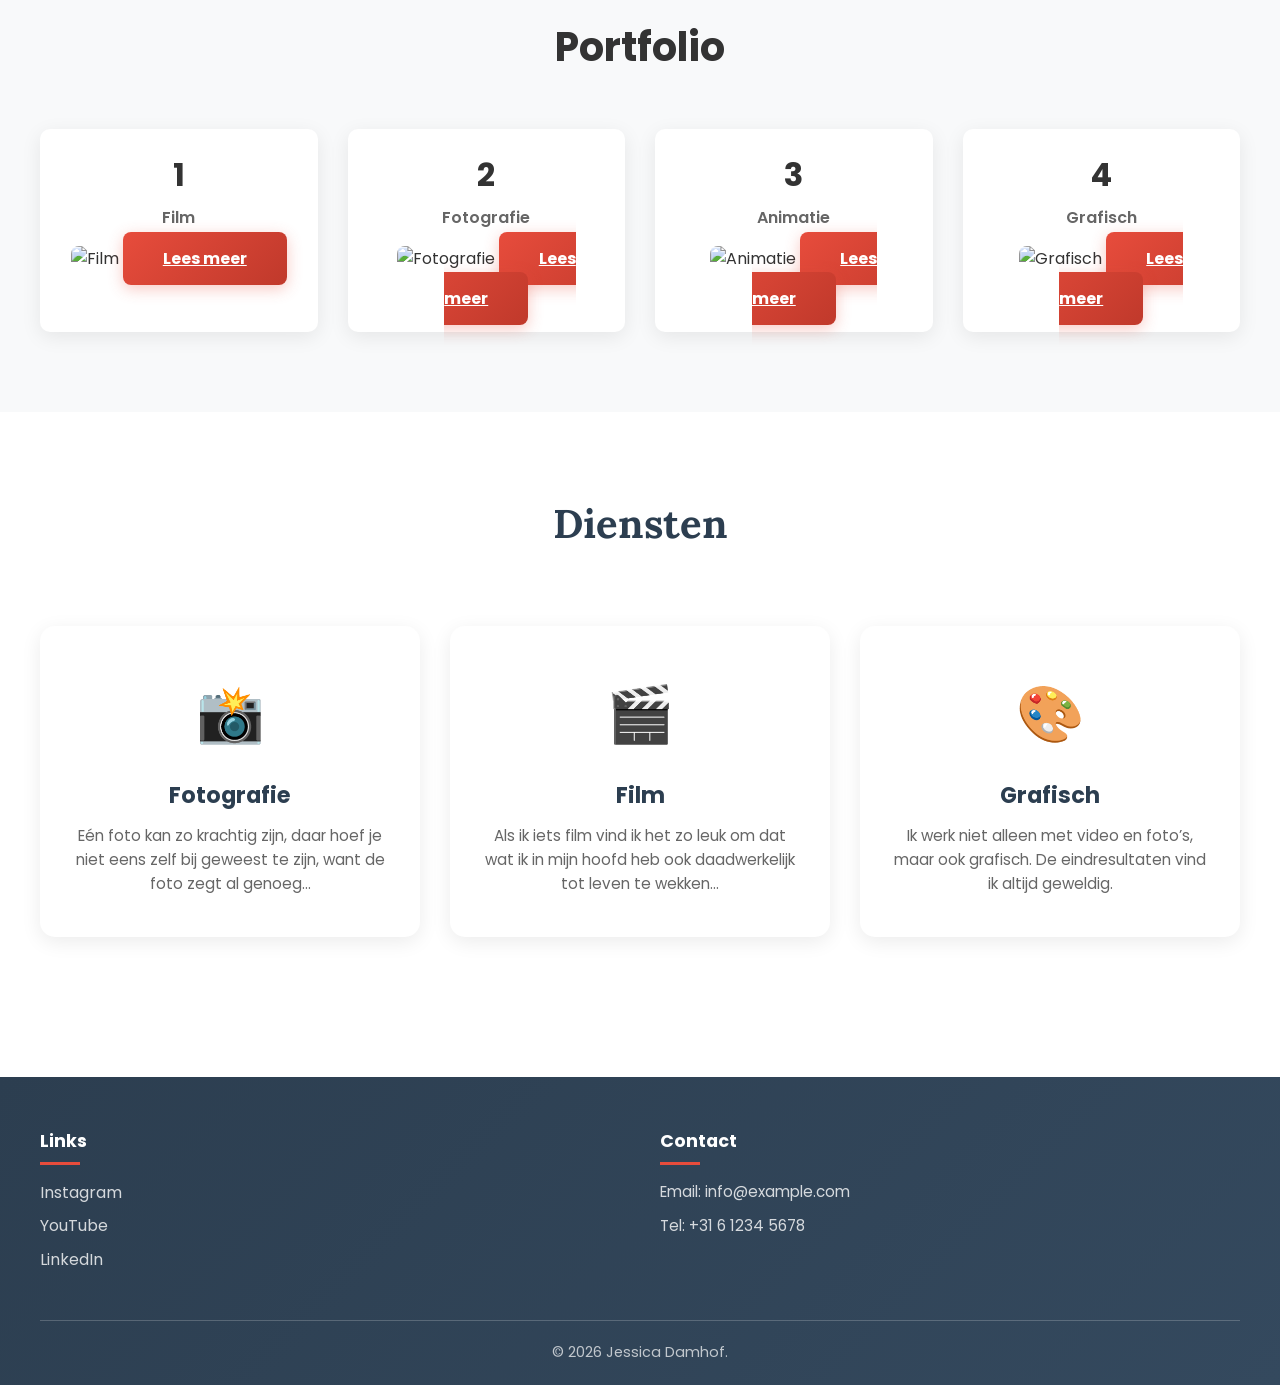
==== commit 0ccb0071: "Update index.html" ====
--- a/index.html
+++ b/index.html
@@ -28,8 +28,6 @@
 
             <div class="hero-content section">
                 <h2 class="hero-title">Welkom op mijn website</h2>
-                <p class="hero-subtitle">Ontdek wat wij voor je kunnen doen</p>
-                <button class="cta-button">Meer weten</button>
             </div>
         </section>
 
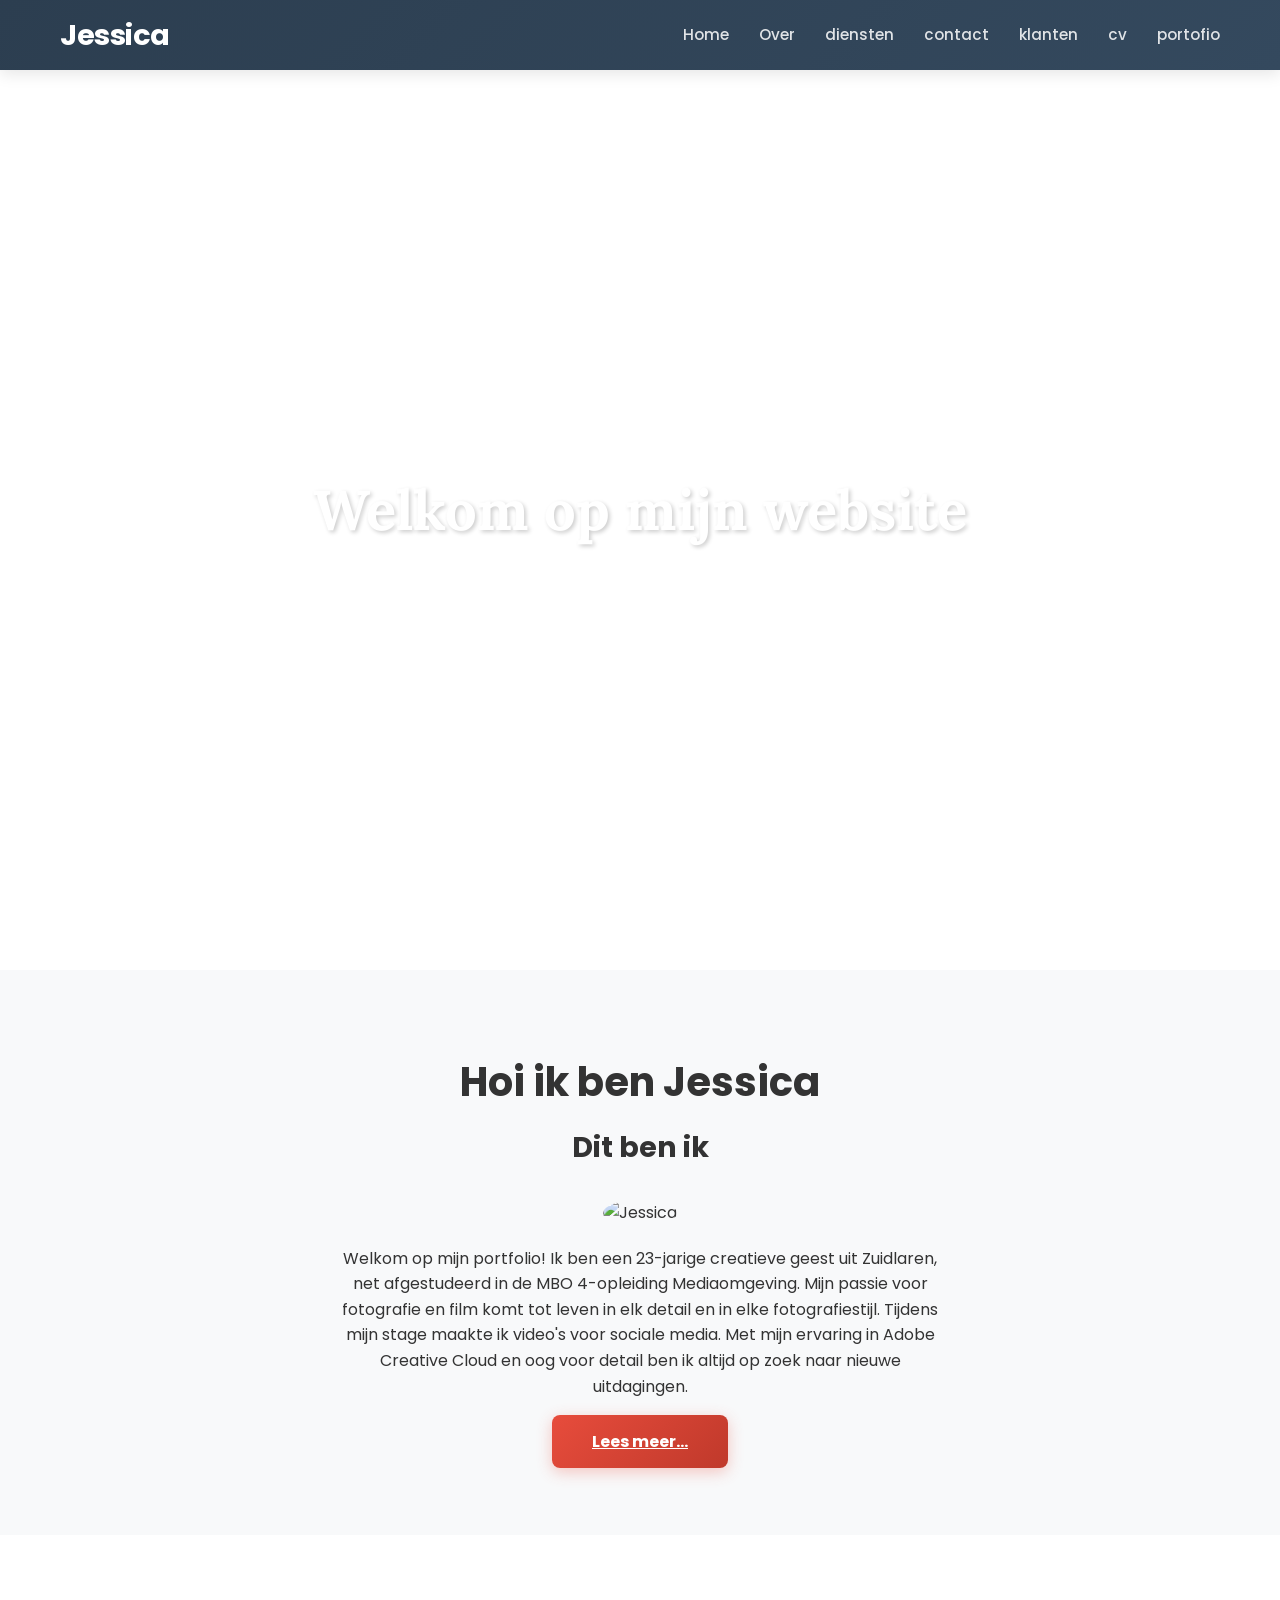
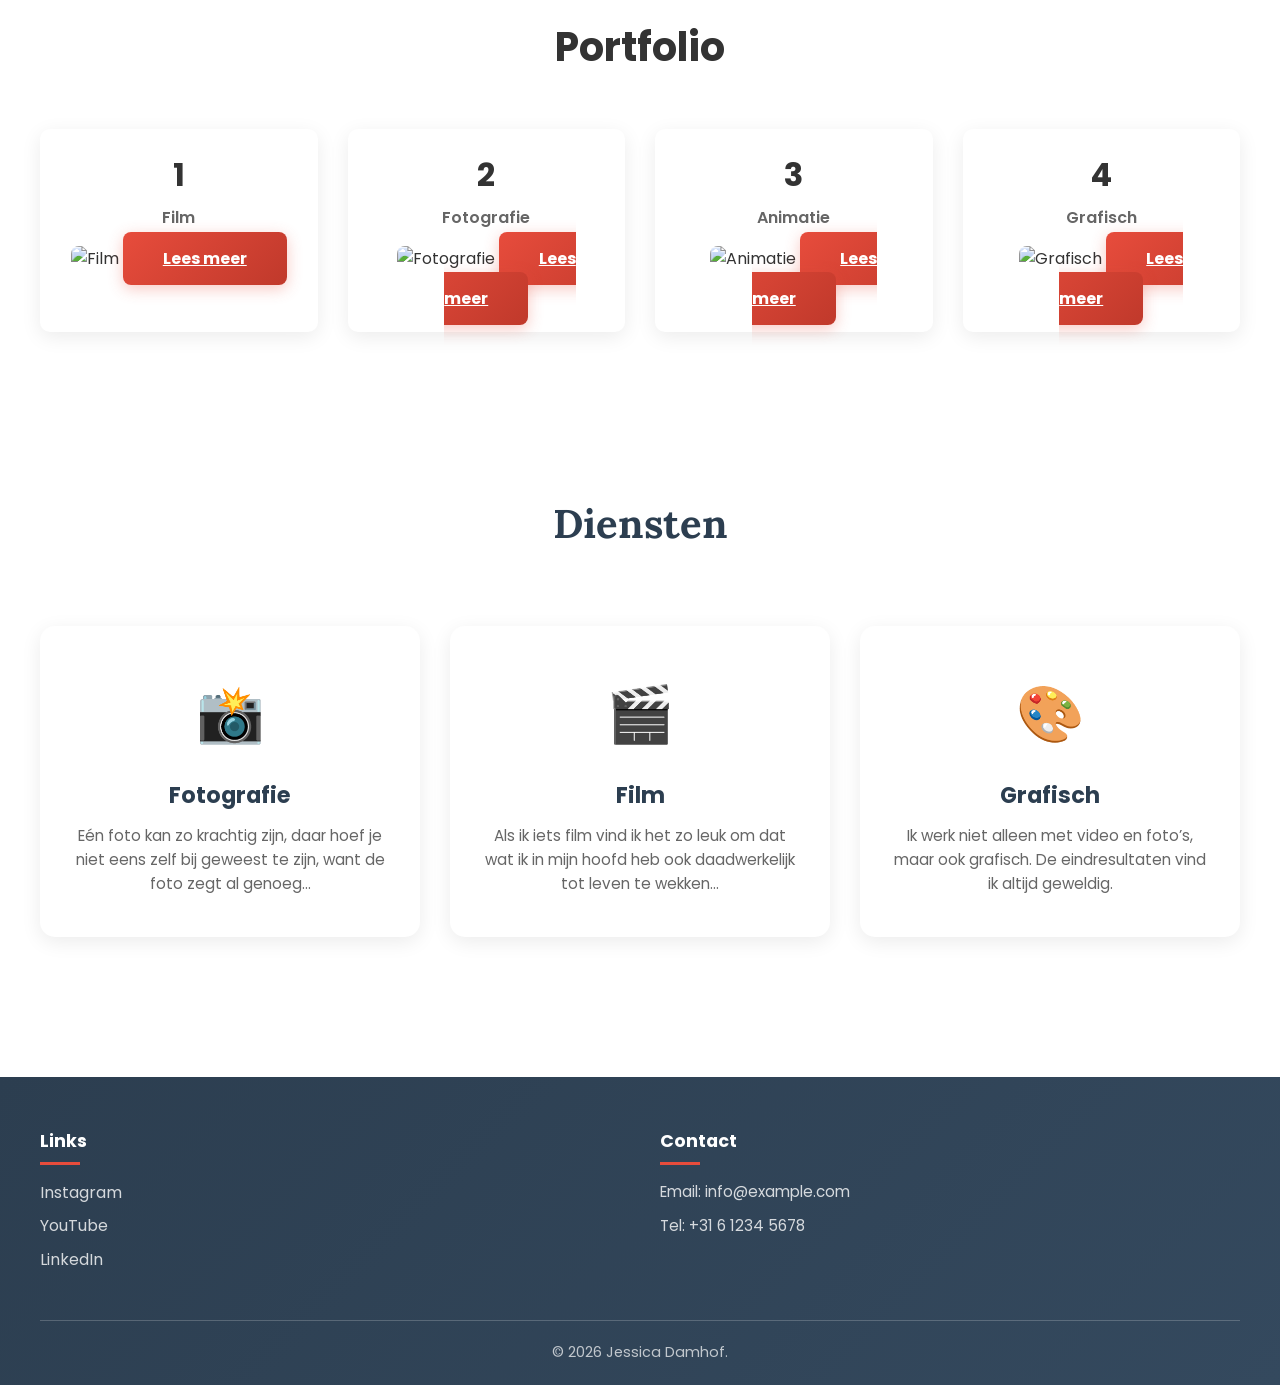
==== commit 2835f45c: "Update index.html" ====
--- a/index.html
+++ b/index.html
@@ -57,7 +57,7 @@
             </div>
         </section>
 
-        <section class="portfolio section bg-light">
+        <section class="portfolio section">
             <div class="container">
                 <h2>Portfolio</h2>
         
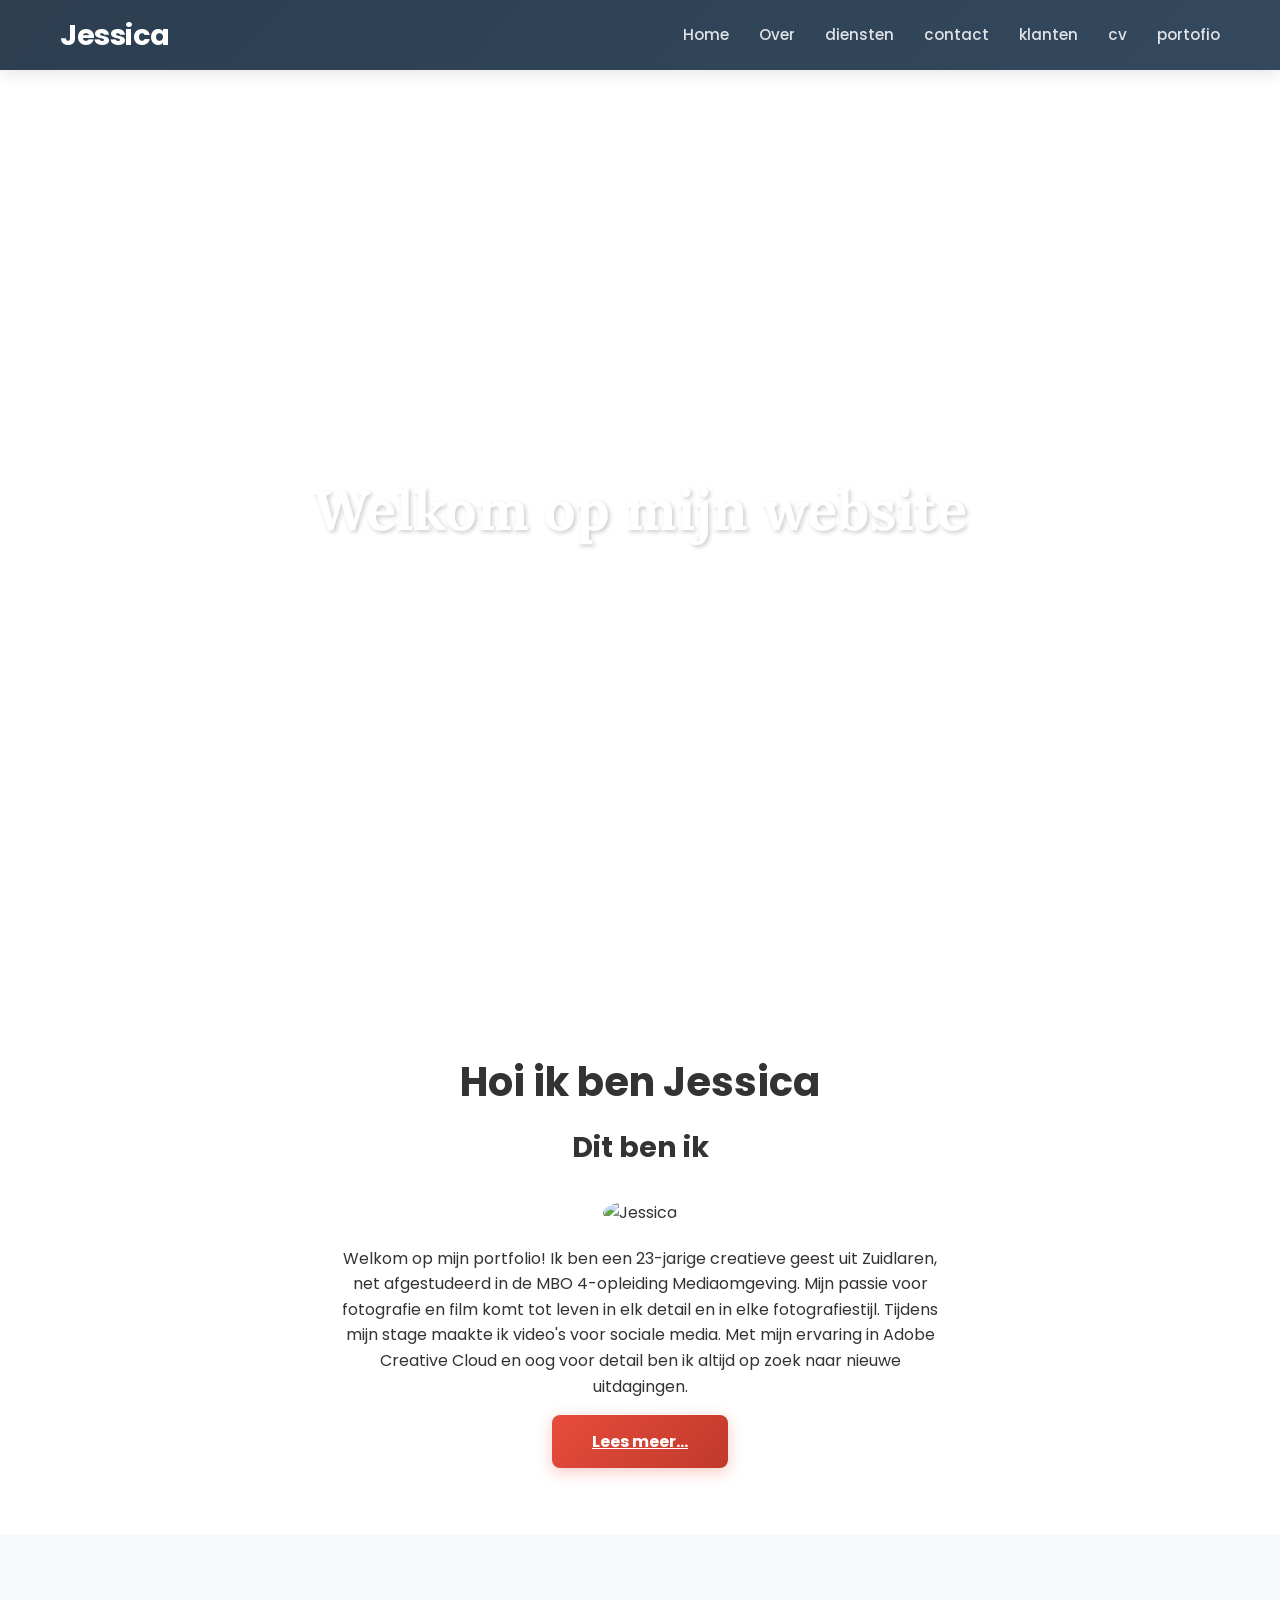
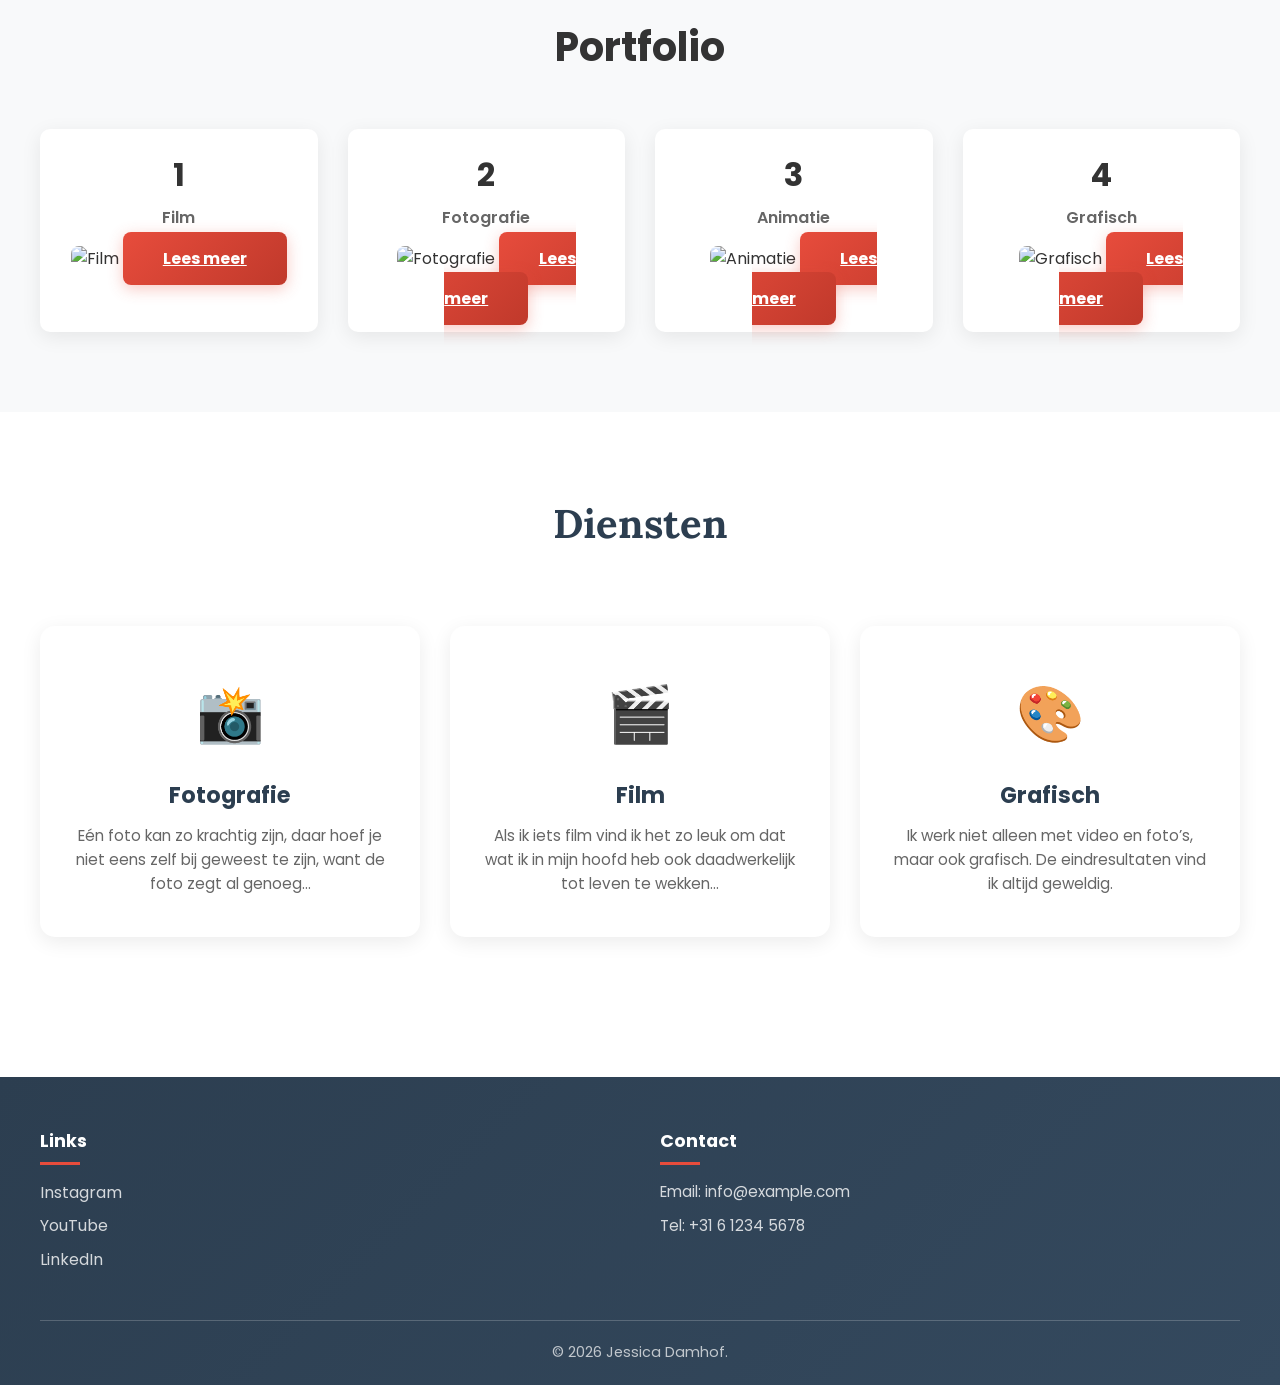
==== commit 69a6841b: "Update index.html" ====
--- a/index.html
+++ b/index.html
@@ -32,7 +32,7 @@
         </section>
 
         <!-- About Section -->
-        <section class="about section bg-light">
+        <section class="about section">
             <div class="container">
         
                 <h1>Hoi ik ben Jessica</h1>
@@ -57,7 +57,7 @@
             </div>
         </section>
 
-        <section class="portfolio section">
+        <section class="portfolio section bg-light">
             <div class="container">
                 <h2>Portfolio</h2>
         
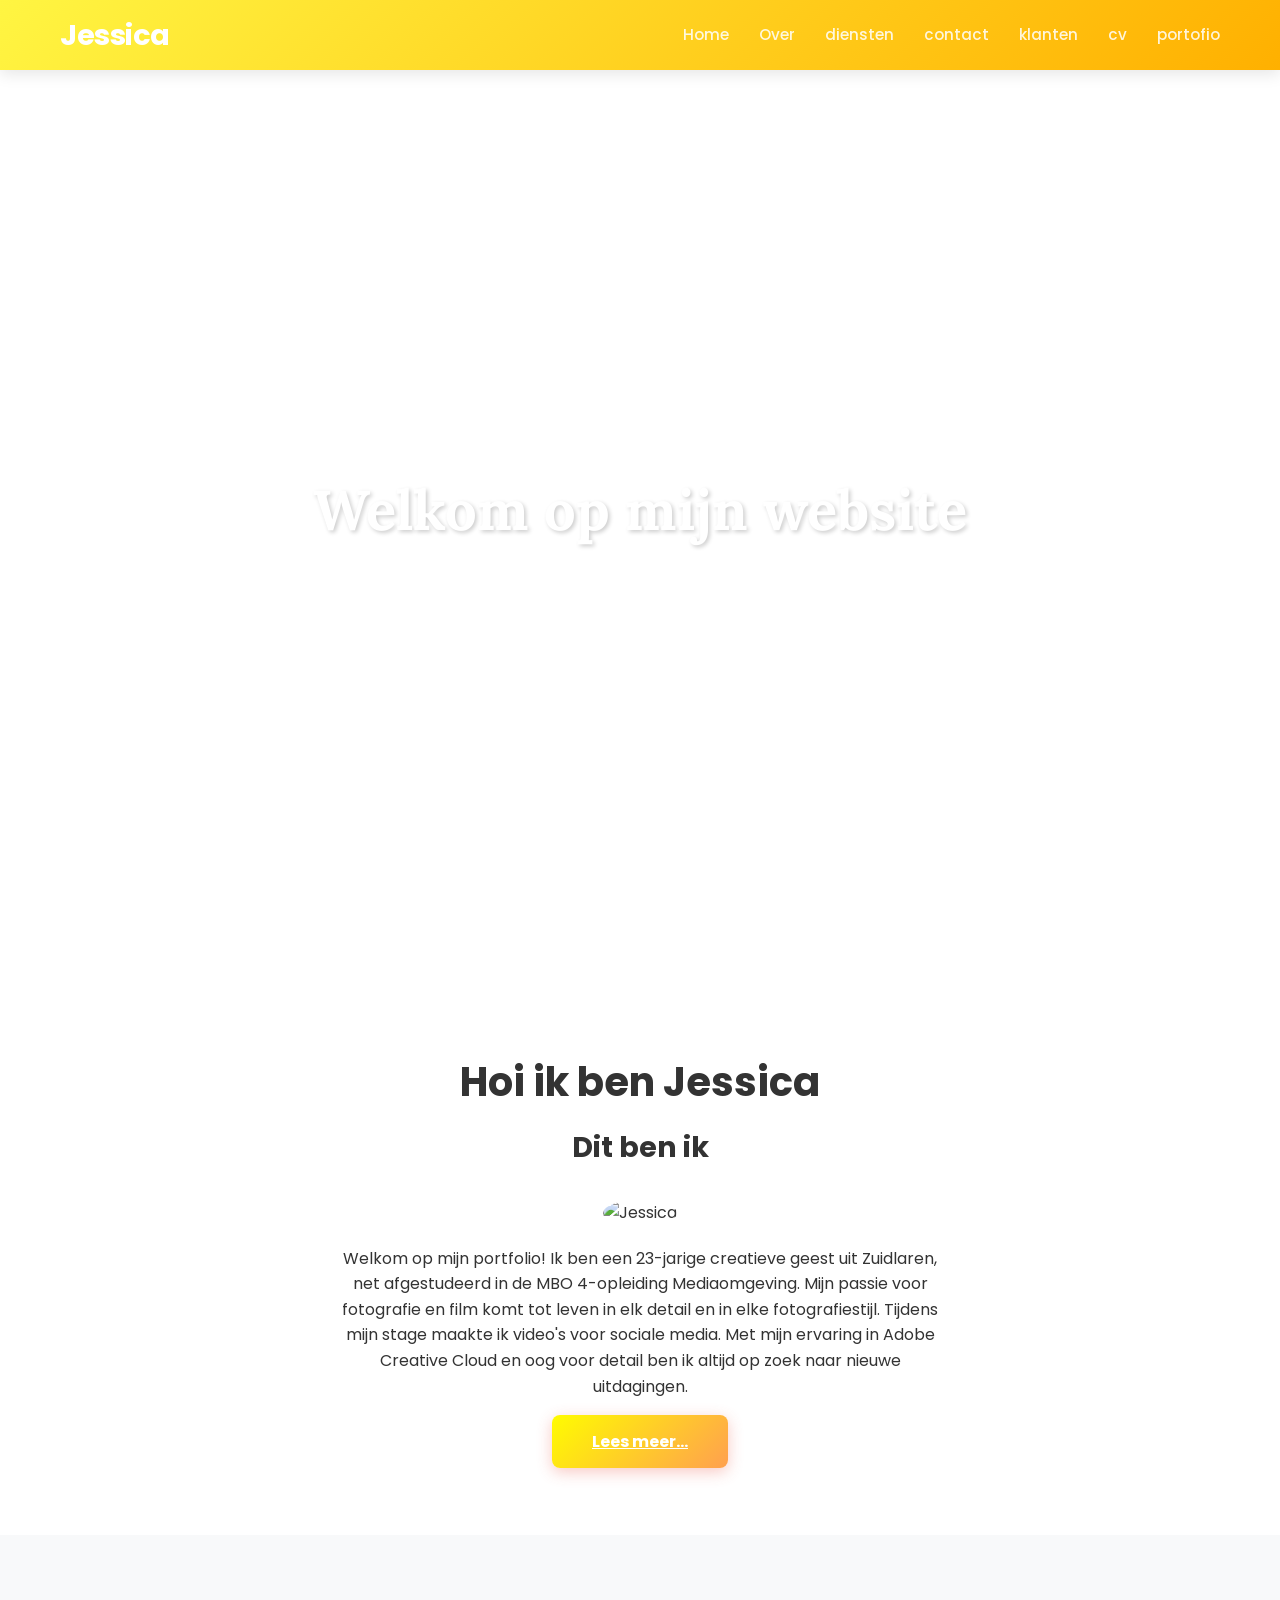
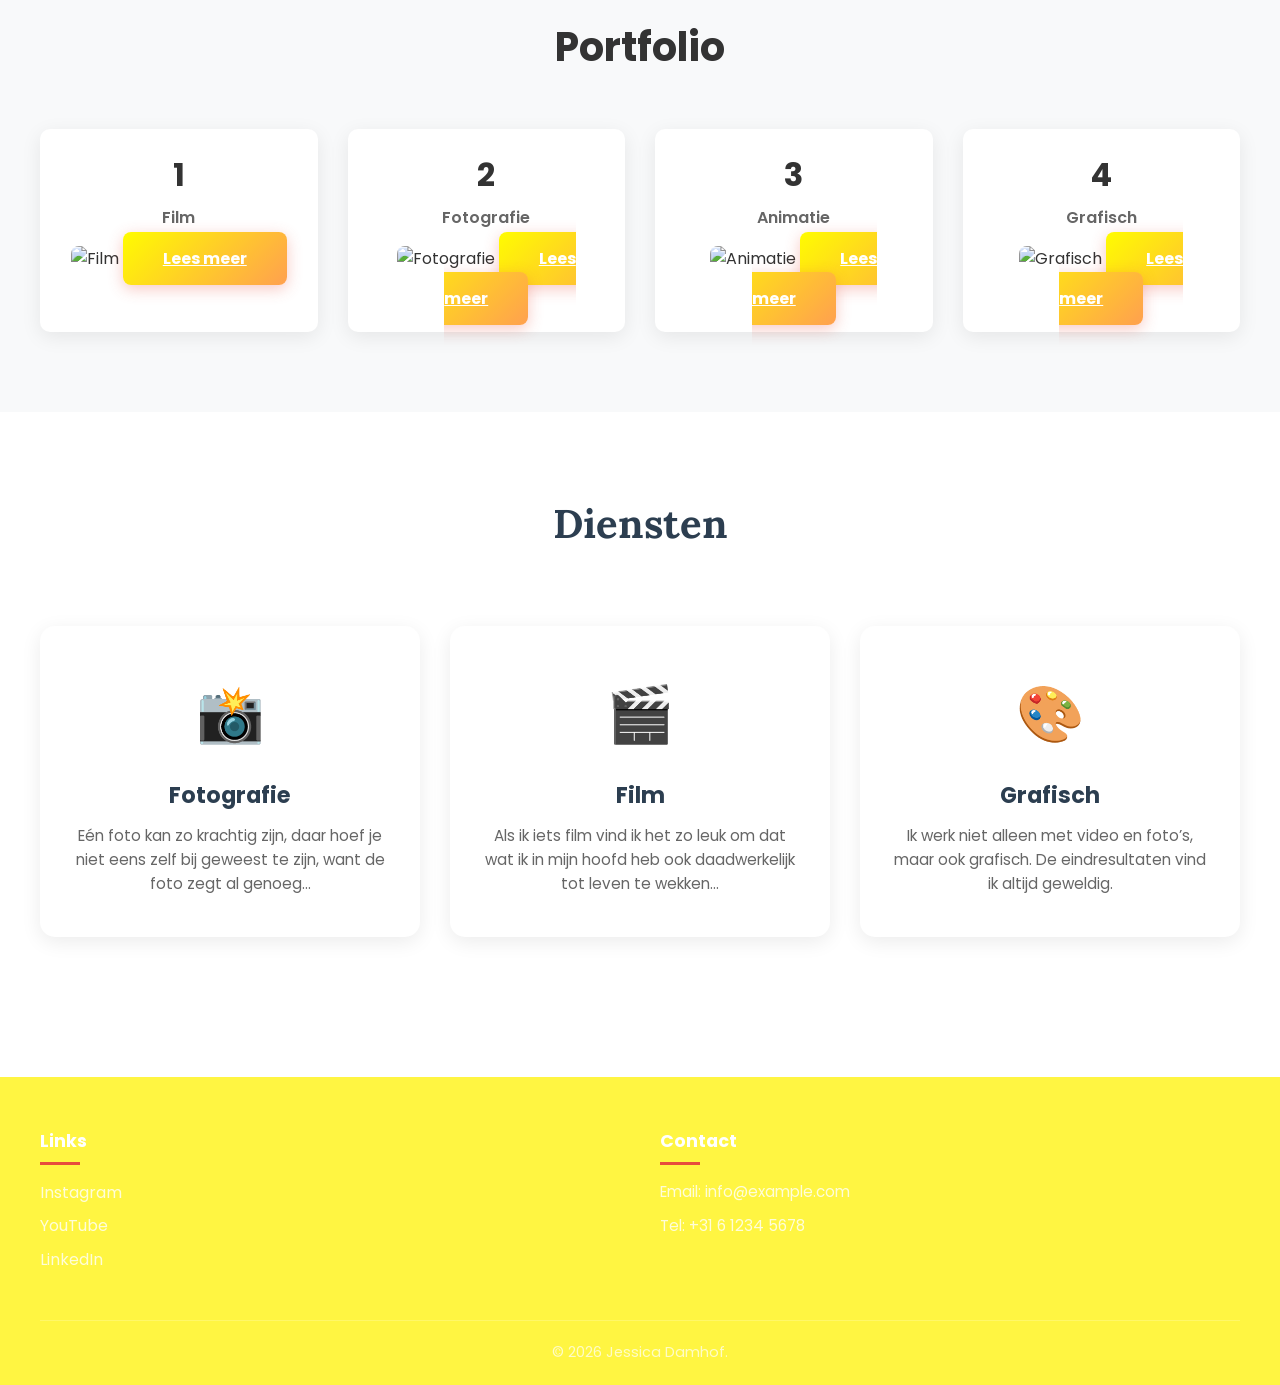
==== commit 477a91a5: "Update index.html" ====
--- a/index.html
+++ b/index.html
@@ -52,7 +52,7 @@
                     uitdagingen.
                 </p>
         
-                <a href="#" class="cta-button">Lees meer...</a>
+                <a href="Over" class="cta-button">Lees meer...</a>
         
             </div>
         </section>
--- a/style.css
+++ b/style.css
@@ -346,7 +346,7 @@
 
 .cta-button {
     padding: 15px 40px;
-    background: linear-gradient(135deg, var(--accent-color), #c0392b);
+    background: linear-gradient(135deg, #fffc00, #ffa04f);
     color: white;
     border: none;
     border-radius: 8px;
@@ -484,23 +484,6 @@
     overflow: hidden;
 }
 
-/* gradient border effect */
-.service-card::before {
-    content: "";
-    position: absolute;
-    inset: 0;
-    border-radius: 15px;
-    padding: 2px;
-    background: linear-gradient(135deg, #e74c3c, #3498db);
-    -webkit-mask: 
-        linear-gradient(#fff 0 0) content-box, 
-        linear-gradient(#fff 0 0);
-    -webkit-mask-composite: xor;
-            mask-composite: exclude;
-    opacity: 0;
-    transition: 0.4s;
-}
-
 /* hover effect */
 .service-card:hover {
     transform: translateY(-12px) scale(1.02);
--- a/header.css
+++ b/header.css
@@ -4,7 +4,7 @@
 
 :root {
     --primary-color: #2c3e50;
-    --accent-color: #e74c3c;
+    --accent-color: ##fff13e;
     --text-color: #333;
     --light-bg: #f8f9fa;
     --border-color: #e0e0e0;
@@ -12,7 +12,7 @@
 }
 
 .header {
-    background: linear-gradient(135deg, #2c3e50 0%, #34495e 100%);
+    background: linear-gradient(135deg, #fff542 0%, #ffb000 100%);
     box-shadow: 0 4px 15px rgba(0, 0, 0, 0.1);
     position: sticky;
     top: 0;
@@ -89,7 +89,7 @@
     left: 0;
     width: 0;
     height: 3px;
-    background-color: #e74c3c;
+    background-color: #ffffff;
     transition: width 0.3s ease;
 }
 
--- a/footer.css
+++ b/footer.css
@@ -3,7 +3,7 @@
    ============================================ */
 
 .footer {
-    background: linear-gradient(135deg, #2c3e50 0%, #34495e 100%);
+    background: linear-gradient(135deg, #fff542 0%, #fff542 100%);
     color: rgba(255, 255, 255, 0.9);
     margin-top: 60px;
     padding: 50px 20px 20px;
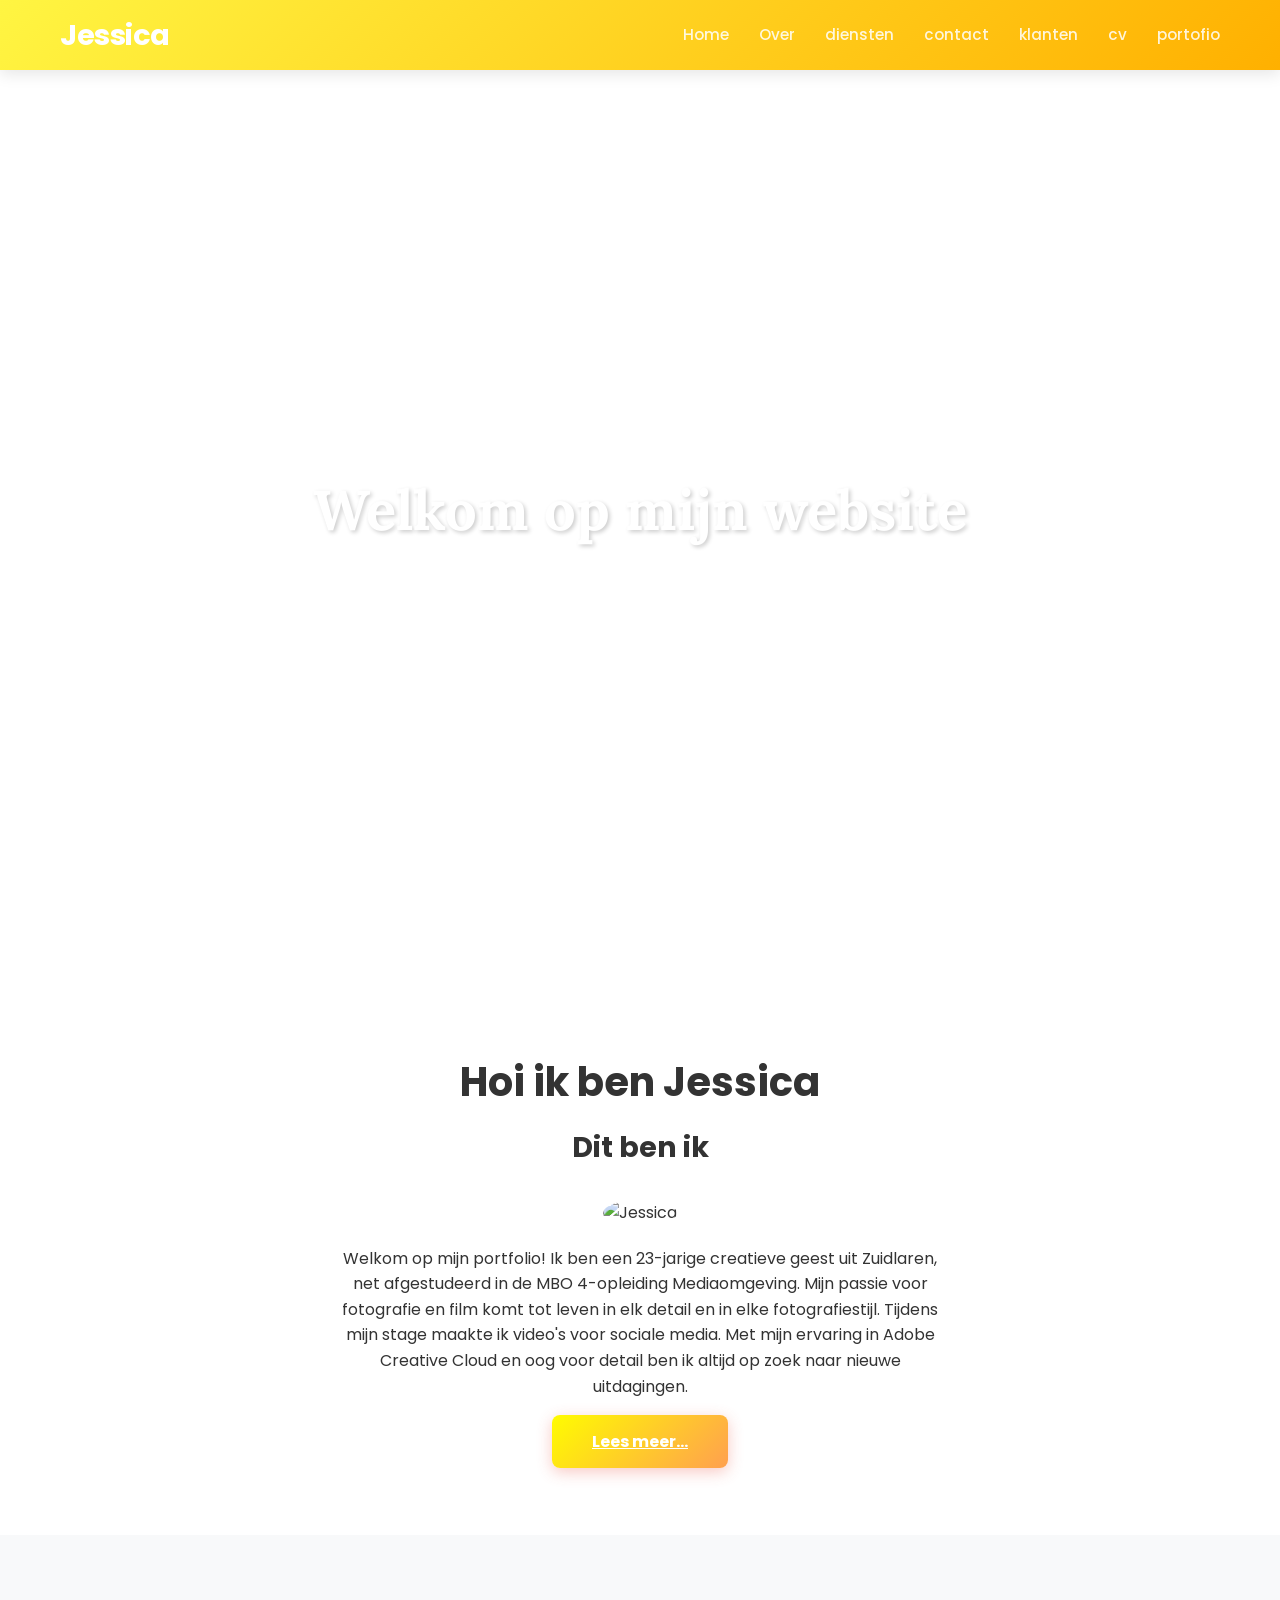
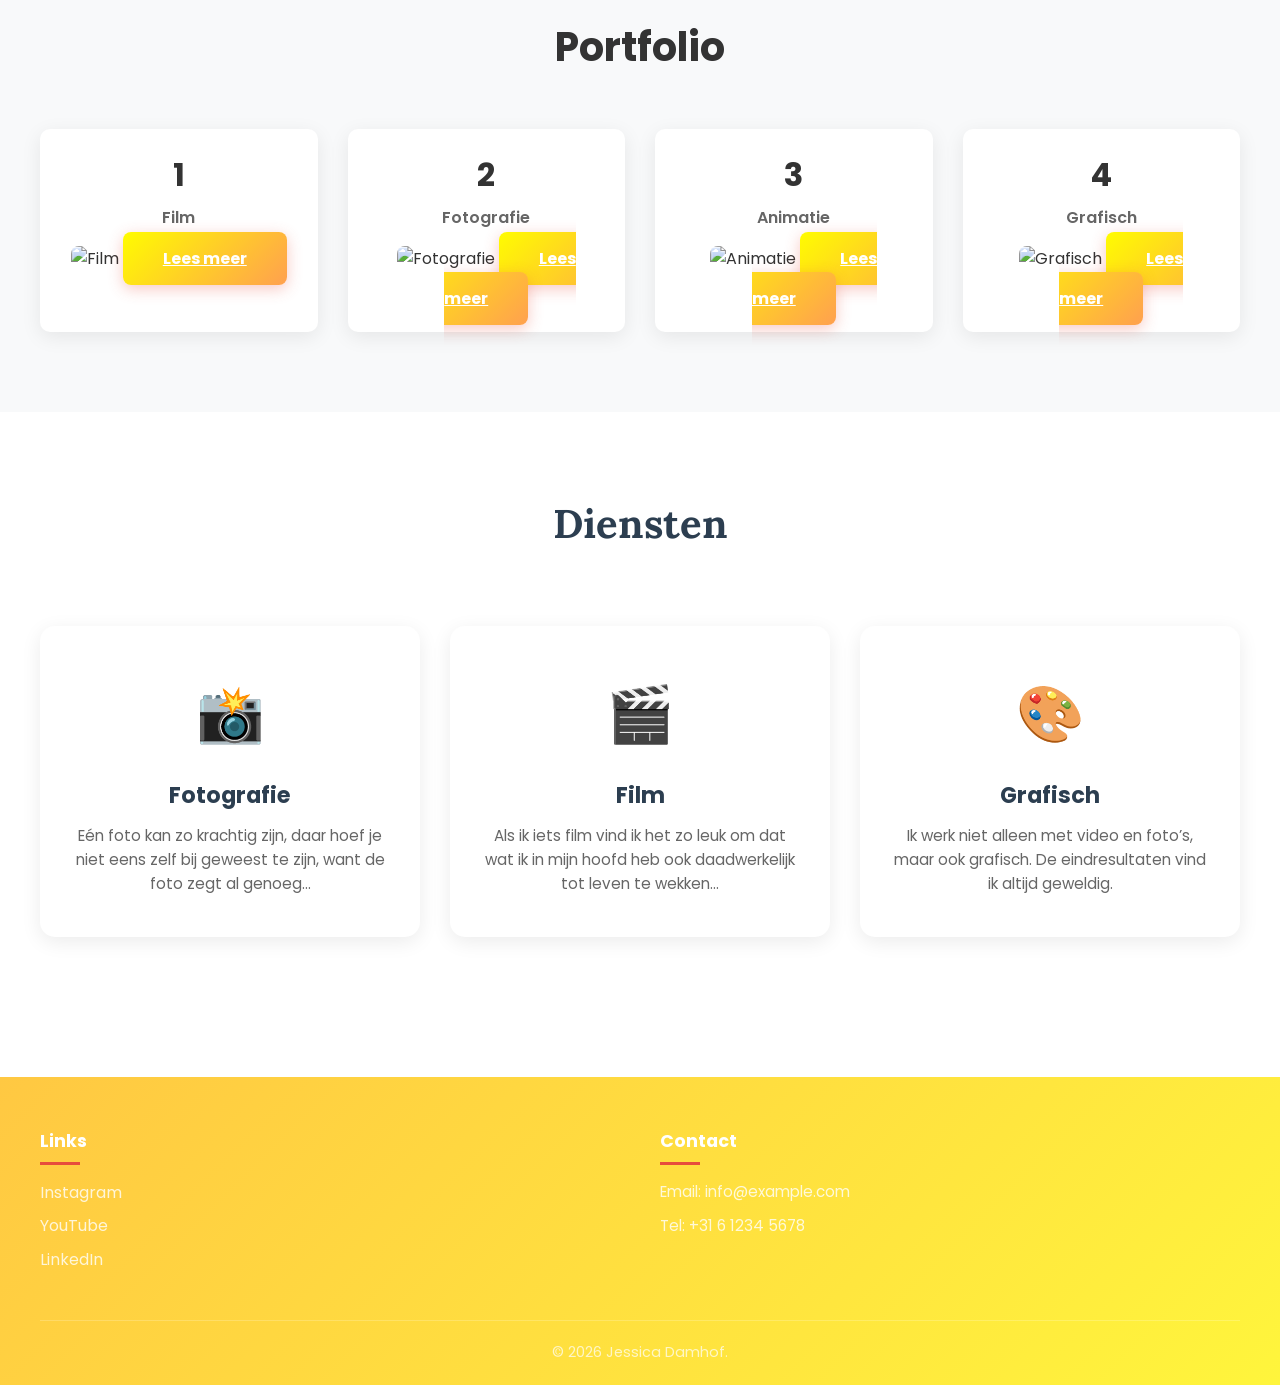
==== commit cf1fe6c3: "Update index.html" ====
--- a/index.html
+++ b/index.html
@@ -67,28 +67,28 @@
                         <h3>1</h3>
                         <p>Film</p>
                         <img src="https://static.wixstatic.com/media/80ca39_aed8492299bb4db7b753a2735c157e38~mv2.jpg" alt="Film">
-                        <a href="#" class="cta-button">Lees meer</a>
+                        <a href="mijnwerk.html#film" class="cta-button">Lees meer</a>
                     </div>
         
                     <div class="portfolio-item">
                         <h3>2</h3>
                         <p>Fotografie</p>
                         <img src="https://static.wixstatic.com/media/80ca39_c540a073361844c8b359e02df8b54a3a~mv2.jpg" alt="Fotografie">
-                        <a href="#" class="cta-button">Lees meer</a>
+                        <a href="mijnwerk.html#fotografie" class="cta-button">Lees meer</a>
                     </div>
         
                     <div class="portfolio-item">
                         <h3>3</h3>
                         <p>Animatie</p>
                         <img src="https://static.wixstatic.com/media/80ca39_f398067c0fee4b129924ecb628428969~mv2.jpg" alt="Animatie">
-                        <a href="#" class="cta-button">Lees meer</a>
+                        <a href="mijnwerk.html#animatie" class="cta-button">Lees meer</a>
                     </div>
         
                     <div class="portfolio-item">
                         <h3>4</h3>
                         <p>Grafisch</p>
                         <img src="https://static.wixstatic.com/media/80ca39_257dd1aa4c1a4b84a60a80599c07c4f7~mv2.jpg" alt="Grafisch">
-                        <a href="#" class="cta-button">Lees meer</a>
+                        <a href="mijnwerk.html#grafisch" class="cta-button">Lees meer</a>
                     </div>
         
                 </div>
--- a/footer.css
+++ b/footer.css
@@ -3,7 +3,7 @@
    ============================================ */
 
 .footer {
-    background: linear-gradient(135deg, #fff542 0%, #fff542 100%);
+    background: linear-gradient(135deg, #ffc842 0%, #fff53c 100%);
     color: rgba(255, 255, 255, 0.9);
     margin-top: 60px;
     padding: 50px 20px 20px;
